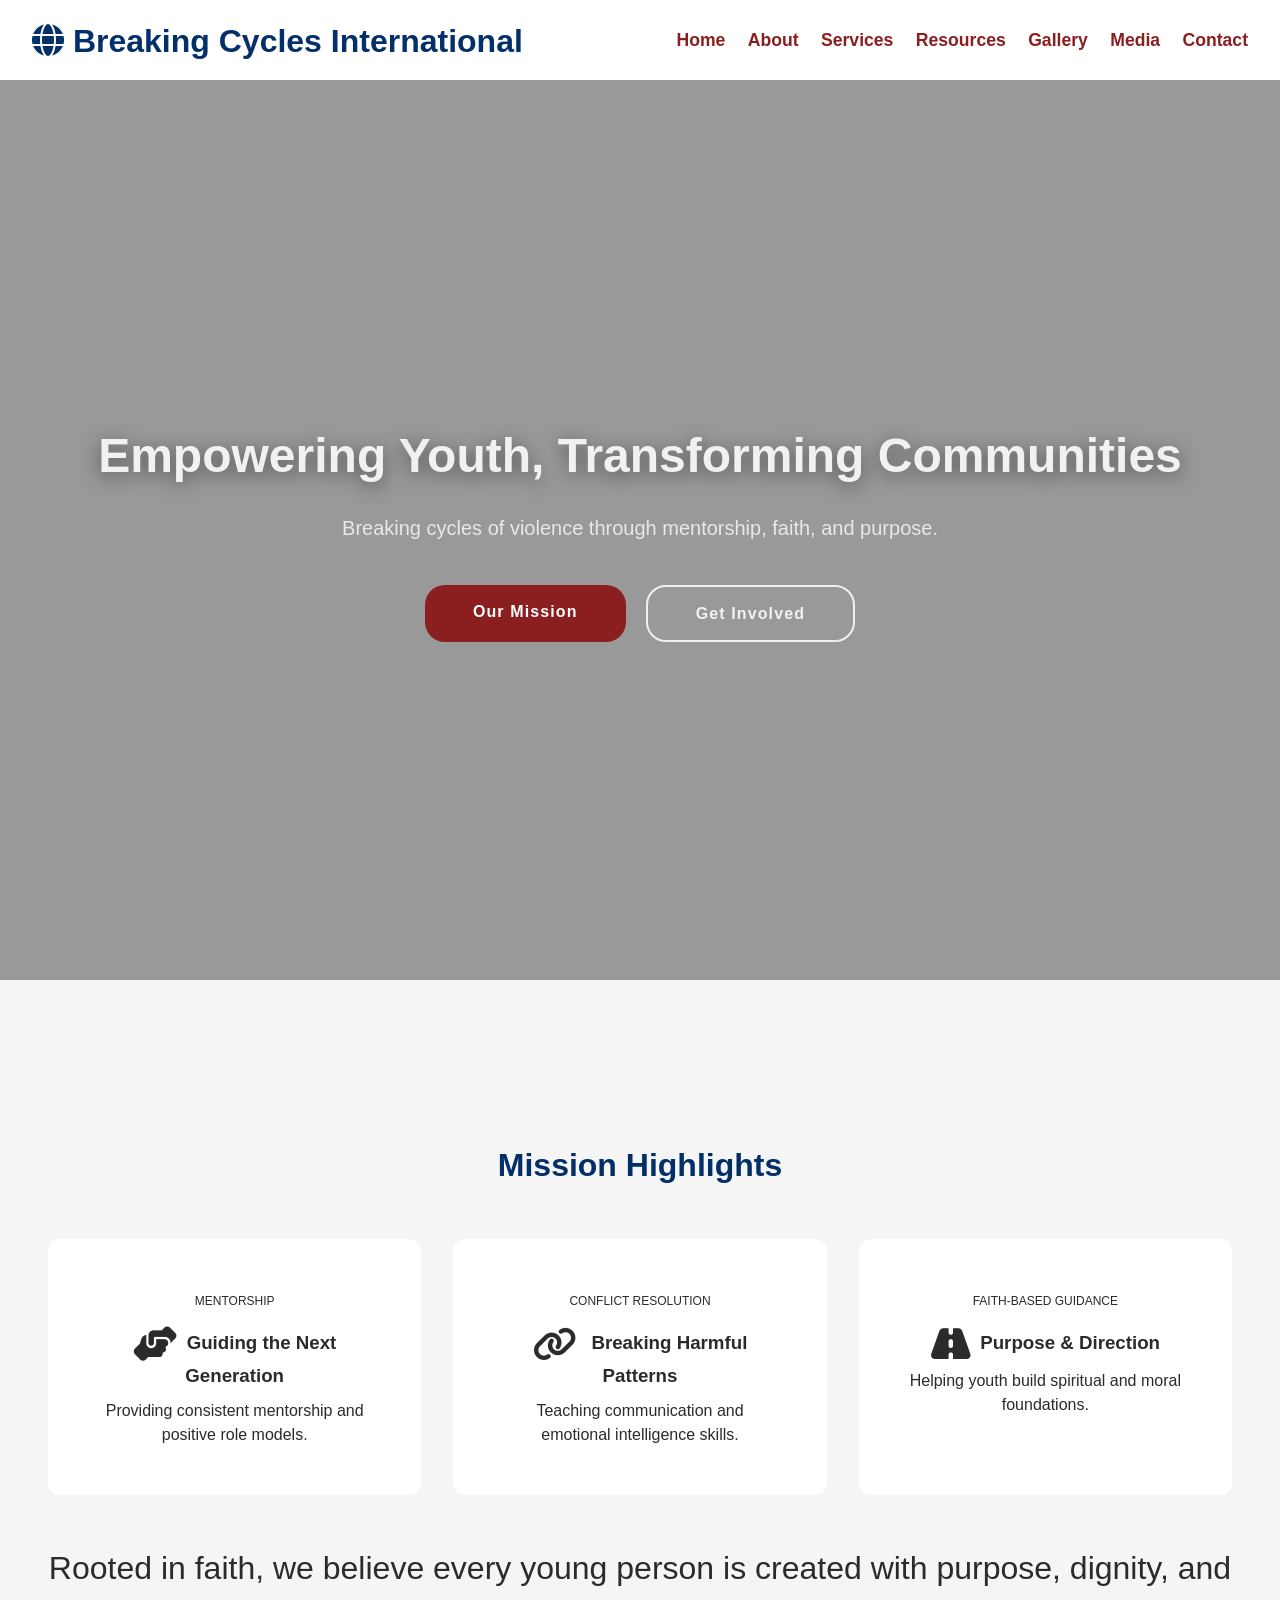
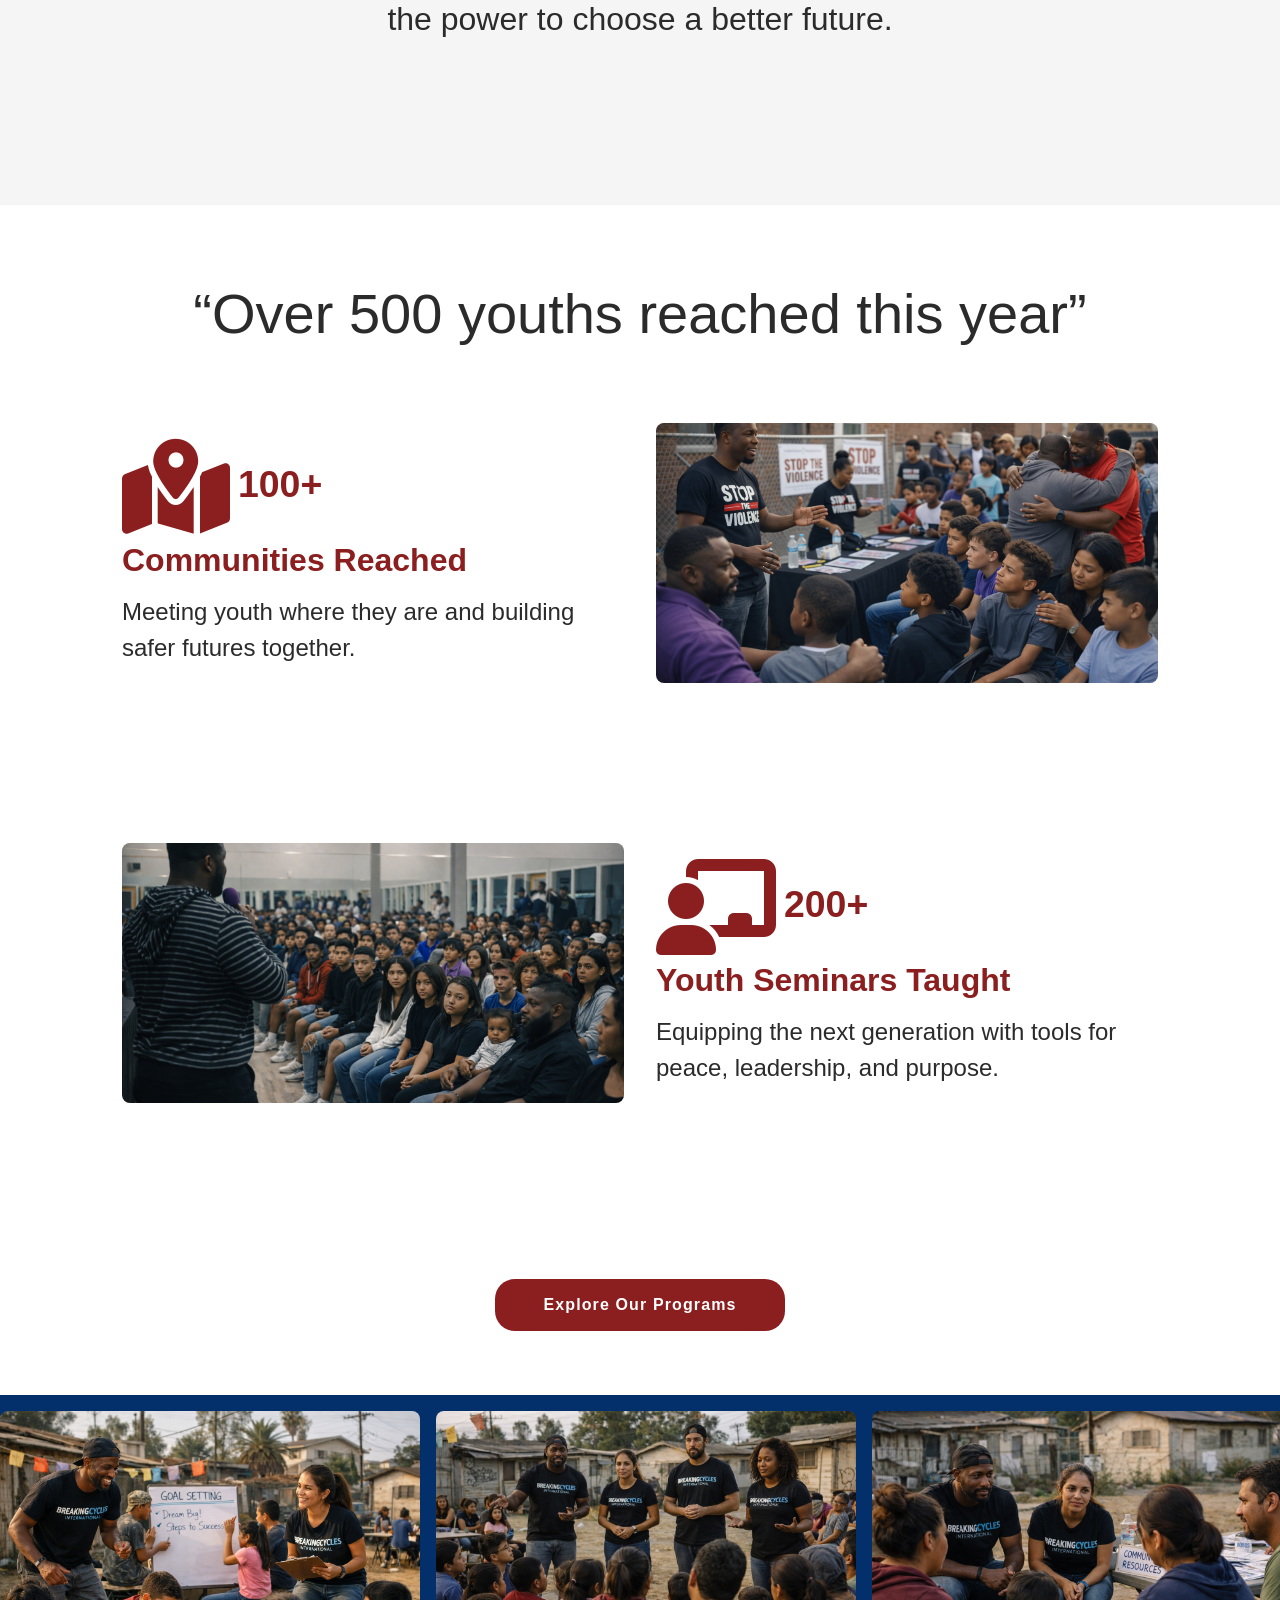
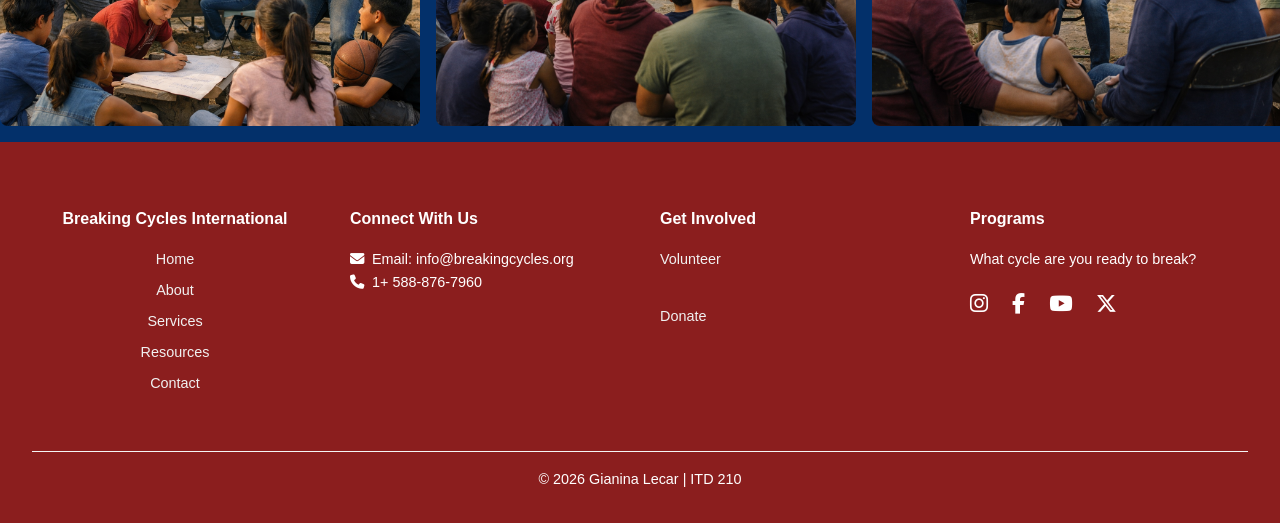
==== index.html @ ccf26baf "Meta Update" ====
<!DOCTYPE html>
<html lang="en">
<head>
    <meta charset="UTF-8">
    <meta name="viewport" content="width=device-width, initial-scale=1.0">
    <meta http-equiv="Content-Security-Policy" content="
   default-src 'self';
   script-src 'self' https://kit.fontawesome.com https://cdn.jsdelivr.net https://cdn.tailwindcss.com;
   style-src 'self' 'unsafe-inline' https://fonts.googleapis.com https://cdnjs.cloudflare.com;
   font-src 'self' https://fonts.gstatic.com https://cdnjs.cloudflare.com;
   img-src 'self' data:;
   media-src 'self';
   connect-src 'self';
   object-src 'none';
   frame-ancestors 'none';
   base-uri 'self';
   ">
    <title>Home | Breaking Cycles International</title>
    <link rel="preconnect" href="https://fonts.googleapis.com">
    <link rel="preconnect" href="https://fonts.gstatic.com" crossorigin>
    <link href="https://fonts.googleapis.com/css2?family=Inter:wght@300;400;700&family=Montserrat:wght@600;800&display=swap" rel="stylesheet">
    <link rel="stylesheet" href="https://cdnjs.cloudflare.com/ajax/libs/font-awesome/6.5.1/css/all.min.css"/>
    
    <link rel="stylesheet" href="css/style.css">
</head>

<body>
    <!-- Header Section -->
     <header class="site-header">
      <div class="logo"><i class="fa-solid fa-globe stat-icon"></i>
         <span> Breaking Cycles International</span>
      </div>

      <!-- Desktop Navigation -->
      <nav class="desktop-nav">
        <ul>
            <li><a href="index.html">Home</a></li>
            <li><a href="about.html">About</a></li>
            <li><a href="services.html">Services</a></li>
            <li><a href="resources.html">Resources</a></li>
            <li><a href="gallery.html">Gallery</a></li>
            <li><a href="media.html">Media</a></li>
            <li><a href="contact.html">Contact</a></li>
        </ul>
     </nav>

     <!-- Mobile Nav Button -->
     <button class="menu-toggle" id="mobileToggle" aria-label="Open Menu">
      <i class="fa-solid fa-bars stat-icon"></i>
     </button>
     </header>

     <!-- Mobile Navigation -->
   <nav class="mobile-nav" id="mobileNav" aria-label="Mobile navigation">
      <button class="close-menu" id="closeMenu" aria-label="Close menu">
         <i class="fa-solid fa-xmark" aria-hidden="true"></i>
      </button>
        <ul>
            <li><a href="index.html">Home</a></li>
            <li><a href="about.html">About</a></li>
            <li><a href="programs.html">Programs</a></li>
            <li><a href="resources.html">Resources</a></li>
            <li><a href="gallery.html">Gallery</a></li>
            <li><a href="media.html">Media</a></li>
            <li><a href="contact.html">Contact</a></li>
        </ul>
     </nav>

     <!-- Main -->
     <main>
      <!--Hero Section-->
        <section class="hero">
            <video autoplay muted loop playsinline preload="metadata">
            <source src="images/hero.mp4" type="video/mp4">
            <!-- IMAGE CREDIT (AI-GENERATED)
               FILE/PAGE: index.html (Hero section)
               Image file: hero.mp4
               Creator: GIANINA LECAR (with AI assistance)
               Tool: Artlist.io
               Date created: 2026-02-02
               Prompt: A cinematic, documentary-style video showing diverse mentors and youths 
               in a low-income community center, engaging in calm one-on-one conversations, handshakes, 
               and supportive gestures to prevent violence through trust, guidance, and unity.
               Edits: none
               Notes: AI-generated image used for educational purposes.
            -->
            </video>
            <div class="hero-darken"></div>

         <div class="hero-overlay">
            <h1 class="load-in">Empowering Youth, Transforming Communities</h1>
            <p class="hero-subtext load-in-delay">Breaking cycles of violence through mentorship, faith, and purpose.</p>
            <div class="hero-actions load-in-delay">
               <a href="about.html" class="btn primary">Our Mission</a>
               <a href="contact.html" class="btn secondary">Get Involved</a>
            </div>
         </div>
        </section>

        <!-- Mission Highlights-->
         <section id="highlights" class="fade-in">
            <h2>Mission Highlights</h2>

            <div class="cards">
               <article class="card">
                  <div id="card-text">
                   <span class="card-tag">Mentorship</span>
                     <h3><i class="fa-solid fa-handshake-angle stat-icon" aria-hidden="true"></i>Guiding the Next Generation</h3>
                     <p>Providing consistent mentorship and positive role models.</p>
                  </div>
               </article>
               <article class="card">
                  <div id="card-text">
                   <span class="card-tag">Conflict Resolution</span>
                     <h3><i class="fa-solid fa-chain stat-icon" aria-hidden="true"></i> Breaking Harmful Patterns</h3>
                     <p>Teaching communication and emotional intelligence skills.</p>
                  </div>
               </article>
               <article class="card">
                  <div id="card-text">
                   <span class="card-tag">Faith-Based Guidance</span>
                     <h3><i class="fa-solid fa-road stat-icon" aria-hidden="true"></i>Purpose & Direction</h3>
                     <p>Helping youth build spiritual and moral foundations.</p>
                  </div>
               </article>
            </div>
            <section class="faith-bridge fade-in">
               <p>Rooted in faith, we believe every young person is created with purpose,
               dignity, and the power to choose a better future.</p>
            </section>
         </section>
         
         <!-- Stats -->
         <section class="stats-section">
            <blockquote class="impact-quote">
               “Over 500 youths reached this year”
            </blockquote>

               <!-- Stats Content -->
               <div class="stats-row fade-in">
                  <div class="stats-text">
                     
                     <h3><i class="fa-solid fa-map-location-dot stat-icon" aria-hidden="true"></i>100+</h3>
                     <p>Communities Reached<br>
                     <span>Meeting youth where they are and building safer futures together.</span></p>
                  </div>
                  <img class="stat-img" src="images/community.png" alt="Urban community anti-violence event with African American mentors speaking to children and families">
                  <!-- IMAGE CREDIT (AI-GENERATED)
                   FILE/PAGE: index.html (Stat section)
                   Image file: community.png
                   Creator: GIANINA LECAR (with AI assistance)
                   Tool: ChatGPT Image Generation
                   Date created: 2026-02-02
                   Prompt: Urban community anti-violence event with African American mentors speaking to children, 
                   “STOP THE VIOLENCE” signs, diverse families gathered, emotional moments of support and hugging, 
                   brick apartment buildings in the background, candid documentary style, natural lighting, 
                   realistic, heartfelt, community unity and mentorship.
                   Edits: none
                   Notes: AI-generated image used for educational purposes.
                   -->
               </div>

               <div class="stats-row fade-in">
                  <img class="stat-img" src="images/seminar.png" alt="A speaker addressing a diverse audience of mostly youths with parents">
                  <!-- IMAGE CREDIT (AI-GENERATED)
                   FILE/PAGE: index.html (Stat section)
                   Image file: seminar.png
                   Creator: GIANINA LECAR (with AI assistance)
                   Tool: ChatGPT Image Generation
                   Date created: 2026-02-02
                   Prompt: A cinematic, photorealistic scene of a speaker addressing a diverse 
                   audience of mostly youths with parents present, capturing a focused moment of leadership, 
                   learning, and shared responsibility, where attentive faces and mirrored walls 
                   reflect collective growth and community impact.
                   Edits: none
                   Notes: AI-generated image used for educational purposes.
                   -->
                  <div class="stats-text">
                     
                     <h3><i class="fa-solid fa-chalkboard-user stat-icon" aria-hidden="true"></i>200+</h3>
                     <p>Youth Seminars Taught<br>
                     <span>Equipping the next generation with tools for peace, leadership, and purpose.</span></p>
                  </div>
               </div>
               <div class="stats-cta">
                  <a href="programs.html" class="btn explore">Explore Our Programs</a>
               </div>
               <!-- AI Assistance Citation
                Tool: ChatGPT
                Date: 2026-02-01
                Where used: Stats section (Z-pattern layout with image placeholders)
                What AI did: Suggested semantic HTML structure for a two-row Z-pattern layout, including placement of image placeholders and statistic text to match a wireframe mockup.
                What I did: Integrated the structure into my homepage, adjusted wording to match my nonprofit content, and ensured it aligned with my overall site layout and accessibility goals.
                Prompt summary: Asked how to create a Z-pattern stats section with image placeholders that matched my homepage mockup.
                -->
               <!-- Stats End -->
         </section>

         <div class="scroll-container">
            <img src="images/mentor_kids.png" alt="A group of mentors with a group of children">
            <img src="images/mentor_speech.png" alt="Four mentors standing and giving a speech to a group of seated parents and kids">
            <img src="images/mentor_parents.png" alt="Two mentors talking to a small group of parents">
            <img src="images/one_one.png" alt="A mentor talking to a young child">

            <!-- duplicate set -->
            <img src="images/mentor_kids.png">
            <img src="images/mentor_speech.png">
            <img src="images/mentor_parents.png">
            <img src="images/one_one.png">
         </div>
               <!-- IMAGE CREDIT (AI-GENERATED)
                   FILE/PAGE: index.html (Scroll section)
                   Image file: mentor_kids.png
                   Creator: GIANINA LECAR (with AI assistance)
                   Tool: ChatGPT Image Generation
                   Date created: 2026-02-03
                   Prompt: BreakingCyclesInternational mentors guiding a youth workshop outdoors, 
                   kids participating in activities and discussions, positive energy, low-income 
                   neighborhood setting, cinematic realism, 8k, photorealistic, 4:3 horizontal.
                   Edits: none
                   Notes: AI-generated image used for educational purposes.
                   -->
               <!-- IMAGE CREDIT (AI-GENERATED)
                   FILE/PAGE: index.html (Scroll section)
                   Image file: mentor_speech.png
                   Creator: GIANINA LECAR (with AI assistance)
                   Tool: ChatGPT Image Generation
                   Date created: 2026-02-03
                   Prompt: diverse Mentors from BreakingCyclesInternational speaking to diverse children 
                   and parents at a neighborhood gathering in a low-income urban community, open discussion, 
                   attentive faces, unity and hope, photorealistic, natural lighting, 8k, 
                   documentary style, 4:3 horizontal.
                   Edits: none
                   Notes: AI-generated image used for educational purposes.
                   -->
               <!-- IMAGE CREDIT (AI-GENERATED)
                   FILE/PAGE: index.html (Scroll section)
                   Image file: mentor_parents.png
                   Creator: GIANINA LECAR (with AI assistance)
                   Tool: ChatGPT Image Generation
                   Date created: 2026-02-03
                   Prompt: BreakingCyclesInternational mentors listening to parents during a small 
                   group conversation, empathy and reassurance, diverse families seated together, 
                   community resource table, realistic textures, natural light, 8k, 
                   photorealistic, 4:3 horizontal.
                   Edits: none
                   Notes: AI-generated image used for educational purposes.
                   -->
               <!-- IMAGE CREDIT (AI-GENERATED)
                   FILE/PAGE: index.html (Scroll section)
                   Image file: one_one.png
                   Creator: GIANINA LECAR (with AI assistance)
                   Tool: ChatGPT Image Generation
                   Date created: 2026-02-03
                   Prompt: BreakingCyclesInternational mentor kneeling to talk with a young child 
                   while a parent watches nearby, quiet encouragement and trust, urban housing background, 
                   candid moment, photorealistic, shallow depth of field, 8k, 4:3 horizontal.
                   Edits: none
                   Notes: AI-generated image used for educational purposes.
                   -->
     </main>
     <!-- Footer -->
     <footer class="site-footer">
      <div class="footer-grid">
         <!-- Column 1 -->
         <div class="footer-column1">
            <h4>Breaking Cycles International</h4>
            <nav class="footer-nav">
               <a href="index.html">Home</a>
               <a href="about.html">About</a>
               <a href="services.html">Services</a>
               <a href="resources.html">Resources</a>
               <a href="contact.html">Contact</a>
            </nav>
         </div>

         <!-- Column 2 -->
         <div class="footer-column">
            <h4>Connect With Us</h4>
            <p><i class="fa-solid fa-envelope stat-icon" aria-hidden="true"></i>Email: info@breakingcycles.org</p>
            <p><i class="fa-solid fa-phone stat-icon" aria-hidden="true"></i>1+ 588-876-7960</p>
         </div>

         <!-- Column 3 -->
         <div class="footer-column">
            <h4>Get Involved</h4>
            <a href="#">Volunteer</a><br>
            <a href="#">Donate</a>
         </div>

         <!-- Column 4 -->
         <div class="footer-column">
            <h4>Programs</h4>
            <p>What cycle are you ready to break?</p>

            <div class="social-icons">
               <a href="#" aria-label="Instagram">
                  <i class="fa-brands fa-instagram"></i>
               </a>
               <a href="#" aria-label="Facebook">
                  <i class="fa-brands fa-facebook-f"></i>
               </a>
               <a href="#" aria-label="YouTube">
                  <i class="fa-brands fa-youtube"></i>
               </a>
               <a href="#" aria-label="X (Twitter)">
                  <i class="fa-brands fa-x-twitter"></i>
               </a>
            </div>
         </div>
      </div>
      <div class="footer-bottom">
         <p>&copy; 2026 Gianina Lecar | ITD 210</p>
      </div>
     </footer>
   <script src="js/script.js" defer></script>
</body>
</html>
---- css/style.css ----
:root{

/* Color palette */
--primary-blue:#032f68;
--primary-red:#8B1E1E;
--light-gray:#f5f5f5;
--text-dark:#2B2B2B;
--white:#ffffff;

/* Typography scale using clamp()
Clamp allows text to grow between a minimum and maximum size depending on
screen width. This improves readability across mobile, tablet, and desktop.
*/

--fs-small:clamp(0.9rem,1vw,1rem);
--fs-body:clamp(1rem,1.5vw,1.2rem);
--fs-subheading:clamp(1.4rem,3vw,2rem);
--fs-heading:clamp(2rem,5vw,3.5rem);

/* Spacing scale */
--space-sm:1rem;
--space-md:2rem;
--space-lg:4rem;

}
* {
    margin: 0;
    padding: 0;
    box-sizing: border-box;
}

html {
  scroll-behavior: smooth;
}

/* -- Body -- */
body {
    font-family: 'Inter', sans-serif;
    line-height: 1.6;
    background-color: white;
    color: #2B2B2B;
}

p {font-family: 'Inter', sans-serif;}

h1 {
    font-size: var(--fs-heading);
    font-family: 'Inter', sans-serif;
}

h2 {
    font-size: var(--fs-subheading);
    font-family: 'Montserrat', sans-serif;
    color: #03306a;
}

/* -- NAVIGATION LAYOUT
Flexbox is used to align the logo and navigation links horizontally. 
This allows it to adapt to different screen sizes.
-- */

.site-header {
    display: flex;
    justify-content: space-between;
    align-items: center;
    padding: 1.5rem 2rem;
}

.logo {
    font-family: 'Montserrat', sans-serif;
    font-weight: 800;
    font-size: 2rem;
    color: #03306a;
    line-height: 1.6rem;
}

/* -- NAVIGATION -- */
.desktop-nav {
    display: none;
}

.desktop-nav ul {
    display: flex;
    gap: 1.4rem;
    list-style: none;
}

.desktop-nav a {
    text-decoration: none;
    color: #8B1E1E;
    font-weight: 800;
    font-size: 1.1rem;
}

.menu-toggle {
    display: block;
    font-size: 2rem;
    color: var(--primary-red);
    cursor: pointer;
    background: none;
    border: none;
}

.mobile-nav {
    position: fixed;
    top: 0;
    right: -100%;
    width: 75%;
    max-width: 320px;
    height: 100vh;
    background: #03306a;
    padding: 6rem 2rem 2rem;
    transition: right 0.3s ease;
    z-index: 999;
}

.mobile-nav.open {
    right: 0;
    box-shadow: 2px 5px 10px 7px rgba(9, 9, 13, 0.7);
}

.mobile-nav ul {
    list-style: none;
}

.mobile-nav li {
    margin-bottom: 1.5rem;
}

.mobile-nav a {
    text-decoration: none;
    font-size: 1.5rem;
    font-weight: 700;
    color: #f1f1f1;
    text-shadow: 1px 2px 1px black;
}

.mobile-nav a:hover {
    color: #d62d2d;
}

.close-menu {
    position: absolute;
    top: 1.5rem;
    right: 1.5rem;
    background: none;
    border: none;
    font-size: 2rem;
    color: #ffffff;
    cursor: pointer;
}

.close-menu:hover {
    opacity: 0.7;
}

a:hover {
    color: #03306a;
;
}

/* -- Hero -- */
.hero {
    position: relative;
    height: 100vh;
    overflow: hidden;
}

.hero video {
    position: absolute;
    inset: 0;
    width: 100%;
    height: 100%;
    object-fit: cover;
    z-index: 1;
}

.hero-darken {
    position: absolute;
    inset: 0;
    background: rgba(0, 0, 0, 0.4);
    z-index: 1;
}

.hero-overlay {
    position: absolute;
    inset: 0;
    display: flex;
    flex-direction: column;
    justify-content: center;
    align-items: center;
    text-align: center;
    padding: 2rem;
    z-index: 2;
}

.hero-overlay h1 {
    color: #f1f1f1;
    font-size: 3rem;
    font-weight: 800;
    text-shadow: 0 4px 20px rgba(0, 0, 0, 0.5);
}

.hero-subtext {
    margin-top: 1rem;
    max-width: 700px;
    font-size: 1.25rem;
    font-weight: 400;
    line-height: 1.7;
    color: rgba(241, 241, 241, 0.9);
}

.hero-actions {
    margin-top: 2.5rem;
    display: flex;
    gap: 1.25rem;
    justify-content: center;
    flex-wrap: wrap;
}

.btn {
  padding: 0.85rem 3rem;
  font-size: 1rem;
  font-weight: 700;
  border-radius: 20px;
  text-decoration: none;
  transition: all 0.3s ease;
  letter-spacing: 0.07em;
}

.btn.primary {
  background-color: #8B1E1E;
  color: #ffffff;
}

.btn.primary:hover {
  background-color: #d62d2d;
  transform: translateY(-2px);
}

.btn.secondary {
  background-color: transparent;
  color: #f1f1f1;
  border: 2px solid rgba(255, 255, 255, 0.85);
}

.btn.secondary:hover {
  background-color: rgba(24, 24, 162, 0.3);
  transform: translateY(-2px);
}

/* ---------------- LOAD ANIMATION ---------------- */
@keyframes loadIn {
    from {
        opacity: 0;
        transform: translateY(30px);
    }
    to {
        opacity: 1;
        transform: translateY(0);
    }
}

.load-in {
    opacity: 0;
    animation: loadIn 2s ease forwards;
}

.load-in-delay {
    opacity: 0;
    animation: loadIn 2s ease forwards;
    animation-delay: 0.6s;
}

/* -- Cards --*/
#highlights {
    padding: 10rem 3rem;
    text-align: center;
    background: #f5f5f5;
}

.cards {
    display: grid;
    grid-template-columns:1fr;
    gap: 2rem;
    margin-top: 3rem;
}

.card {
    padding: 3rem 3rem;
    border-radius: 12px;
    background: #ffffff;
}

.card h3 i {
    font-size: 2.2rem;
    margin-right: 0.6rem;
    vertical-align: middle;
}
.card h3 {
    margin: 0.8rem 0 0.5rem;
}

.card p {
    margin: 0;
    line-height: 1.5;
}

.card-tag {
    font-size: 0.75rem;
    text-transform: uppercase;
    color: #2b2b2b;
}

.card:hover {
    transform: translateY(-10px);
    box-shadow: 0 12px 30px rgba(0, 0, 0, 0.1);
}

.faith-bridge p {
    font-family: 'Inter', sans-serif;
    font-size: 2rem;
    font-weight: 400;
    margin-top: 3rem;
}
/*-- Stats -- */
.stats-section {
    padding: 4rem 2rem;
    max-width: 1100px;
    margin: 0 auto;
}

.impact-quote {
    text-align: center;
    font-size: 3.5rem;
    margin-bottom: 4rem;
}
.stats-row {
    display: grid;
    grid-template-columns: 1fr;
    gap: 3rem;
    text-align:center;
    align-items: center;
    padding-bottom: 6rem;
    margin-bottom: 4rem;
}

.stats-row.reversed {
    direction: ltr;
}

.stat-img {
    width: 100%;
    height: 320px;
    object-fit: cover;
    border-radius: 8px;
    display: block;
}

.stats-text {
    font-size: xx-large;
    font-weight: 800;
    color: #8B1E1E;
}

.stats-text h3 i {
    font-size: 6rem;
    margin-right: 0.5rem;
    vertical-align: middle;
}

.stats-text span {
  display: block;
  font-size: 1.5rem;
  font-weight: 400;
  color: #2b2b2b;
  margin-top: 0.5rem;
  line-height: 1.5;
}
/* AI Assistance Citation
Tool: ChatGPT
Date: January 28, 2026
Where used: Stats section styling (Z-pattern layout and image placeholders)
What AI did: Suggested CSS Grid layout and row reversal technique to create a Z-pattern design.
What I did: Implemented the styles, adjusted spacing and sizing, and tested responsiveness across screen sizes.
Prompt summary: Asked how to space and reverse my text and images to create a z pattern based on my homepage mockup.
*/

.btn.explore{
  background-color: #8B1E1E;
  color: #ffffff;
  margin-top: 1rem;
}

.btn.explore:hover {
  background-color: #d62d2d;
  transform: translateY(-2px);
}

.stats-cta {
    display: flex;
    justify-content: center;
    margin-top: 2rem;
}

#highlights,
.stats-section {
  scroll-margin-top: 120px;
}
/* -- Scroll Images -- */
.scroll-container{
  display: flex;
  gap: 16px;
  overflow-x: auto;
  overflow-y: hidden;
  padding: 16px;
  background-color: #03306a;

  scroll-snap-type: x mandatory;
  -webkit-overflow-scrolling: touch;
}

/* AI Assistance Citation
Tool: ChatGPT
Date: February 3, 2026
Where used: Scroll image gallery
What AI did: Provided CSS to control desktop image sizing while maintaining a 4:3 aspect ratio, prevent cropping or distortion using object-fit: contain, and ensure responsive scaling on mobile devices through viewport-based sizing and media queries.
What I did: Implemented the recommended styles, adjusted image dimensions to fit my design, and tested responsiveness across desktop and mobile screen sizes to ensure images displayed consistently without cropping.
Prompt summary: Asked how to prevent scroll-section images from appearing too large on desktop while keeping them responsive on mobile without image distortion.
*/
/* Image Gallery */
.scroll-container img{
  flex: 0 0 auto;
  width: 420px;
  aspect-ratio: 4 / 3;
  object-fit: cover;
  border-radius: 8px;
  scroll-snap-align: start;
  display: block;
}
/* ----------------    ABOUT PAGE    --------------- */

/* -- About Hero -- */
.about-hero {
    position:relative;
    overflow:hidden;
    background-color: #03306a;
    color: #ffffff;
    text-align: center;
    padding:clamp(4rem,8vw,7rem) 2rem;
}

.about-hero h1 {
    font-size: clamp(2.5rem, 5vw, 4rem);
}

.about-hero p {
    font-size: clamp(1rem, 1.5vw, 1.3rem);
    margin-top: 1rem;
    opacity: 0.9;
}

.hero-shape {
    position: absolute;
    border-radius: 50%;
    opacity:.08;
    z-index:0;
}

.shape1 {
    width: 300px;
    height: 300px;
    background: var(--light-gray);
    top: -120px;
    left: -120px;
}

.shape2 {
    width:250px;
    height:250px;
    background:#D4A373;
    bottom:-100px;
    right:-100px;
}

/* -- About Mission Section -- */
.about-mission {
    position: relative;
    overflow: hidden;
    text-align: center;
    padding: 5rem 2rem;
}

.mission-text {
    font-size: clamp(1.2rem, 3vw, 1.8rem);
    max-width: 800px;
    margin: 2rem auto 0;
    line-height: 1.6;
}

.highlight {
    color: #8B1E1E;
    font-weight: 700;
}

/* 
TEAM GRID 
CSS Grid is used to create a responsive layout for my team cards.
On mobile they stack vertically, but horizontally on larger screen.
*/

.team-section{
padding:4rem 2rem;
text-align:center;
}

.team-grid{
display:grid;
grid-template-columns:1fr;
gap:3rem;
row-gap: 8rem;
margin-top:3rem;
}

/* CARD CONTAINER */

.team-card{
perspective:1000px;
height:345px;
}

/* DIRECTOR LARGER */

.director{
height:730px;
}

/* INNER CARD */

.card-inner{
position:relative;
width:100%;
height:100%;
transition:transform .7s ease;
transform-style:preserve-3d;
}

/* FLIP EFFECT */

.team-card:hover .card-inner{
transform:rotateY(180deg);
}

/* CARD FACES */

.card-front,
.card-back{
position:absolute;
width:100%;
height:100%;
border-radius:14px;
overflow:hidden;
backface-visibility:hidden;
box-shadow:0 10px 25px rgba(0,0,0,0.1);
}

/* CARD FRONT */

.card-front img{
width:100%;
height:auto;
object-fit:cover;
}

/* NAME OVERLAY */

.card-info{
position:absolute;
bottom:0;
left:0;
width:100%;
padding:1rem;
background:rgba(0,0,0,.55);
color:white;
text-align:center;
}

.card-info h3{
margin:0;
font-size:1.2rem;
}

.card-info p{
margin:0;
font-size:.9rem;
opacity:.9;
}

/* CARD BACK */

.card-back{
background:#03306a;
color:white;
transform:rotateY(180deg);
display:flex;
flex-direction:column;
justify-content:center;
align-items:center;
text-align:center;
padding:2rem;
}

.card-back h3{
margin-bottom:1rem;
}

.card-back p{
line-height:1.6;
font-size:.95rem;
}

/* -- About Story Grid --*/
.story-grid {
    display: grid;
    grid-template-columns: 1fr;
    gap: 3rem;
    align-items: center;
    padding: 5rem 2rem;
}

.story-grid img {
    width: 100%;
    height: auto;
    border-radius: 10px;
    display: block;
    transition:transform .4s ease;
}

.story-image img:hover{
    transform:scale(1.04);
}

.story-text h2 {
    font-size: clamp(1.8rem, 3vw, 2.5rem);
}

.story-text p {
    font-size: clamp(.95rem, 1.2vw, 1.8rem);
    margin-bottom: 1rem;
}



/* -- About Video -- */
.about-video {
    text-align: center;
    padding: 5rem 2rem;
}

.video-wrapper {
    max-width: 900px;
    margin: 2rem auto 0;
    aspect-ratio: 16 / 9;
}

.video-wrapper video {
    width: 100%;
    height: 100%;
    border-radius: 10px;
    object-fit: cover;
}

.pull-quote {
    background:#f6f6f6;
    padding:clamp(3rem,6vw,5rem) 2rem;
    text-align: center;
    text-transform: uppercase;
}

.pull-quote blockquote {
    font-size:clamp(1.6rem,3vw,2.3rem);
    font-weight:700;
    color:#8B1E1E;
    max-width:800px;
    margin:auto;
    line-height:1.4;
}

.about-mission {
  position: relative;
}

.about-mission::before {
  content: "";
  position: absolute;
  width: 110%;
  height: 300px;
  background: #8B1E1E;
  bottom: 240px;
  left: -10%;
  transform: rotate(-4deg);
  opacity: 0.05;
  z-index: 0;
  overflow: hidden;
}

.about-story {
  position: relative;
  padding: 6rem 2rem;
  background: white;
  overflow: hidden;
}

.about-story::after {
  content: "";
  position: absolute;
  width: 120%;
  height: 300px;
  background: #03306a; /* your deep blue */
  bottom: -120px;
  left: -10%;
  transform: rotate(-5deg);
  opacity: 0.05;
  z-index: 0;
}

.about-story > * {
  position: relative;
  z-index: 1;
}

.about-cta {
    text-align: center;
    padding:clamp(3rem,6vw,5rem) 2rem;
    background-color: #F5F5F5;
}

.about-cta h2 {
    font-size: clamp(1.8rem, 3vw, 2.5rem);
    margin-bottom: 1.5rem;
}

.inspo {
    font-size: large;
    margin: 3%;
    text-align: center;
}

.inspo h3 {
    font-family: 'Inter', sans-serif;
    font-size: xx-large;
}

.inspo a {
    text-decoration: none;
    color: var(--primary-red);
    font-family: 'Inter', sans-serif;
    font-weight: 200;
}

.inspo a:hover {
    text-decoration: none;
    color: var(--primary-blue);
}

/* ----------------- RESOURCES PAGE ----------------- */

.resources-section {
    padding: var(--space-lg) var(--space-md);
    max-width: 1400px;
    margin: 0 auto;
}

.resources-section h2 {
    color: var(--primary-blue);
    text-align: center;
    padding-bottom: var(--space-md);
}
.resources-intro {
    text-align: center;
    max-width: 800px;
    margin: 0 auto var(--space-lg);
    font-size: var(--fs-body);
}

.resources-grid {
    display: grid;
    grid-template-columns: 1fr;
    gap: 2rem;
}

.resource-card {
  background: var(--light-gray);
  padding: 1.5rem;
  border-radius: 12px;
  cursor: pointer;
  transition: all 0.3s ease;
  position: relative;
  overflow: hidden;
}

.resource-card:nth-child(2) { animation-delay: 0.2s; }
.resource-card:nth-child(3) { animation-delay: 0.4s; }
.resource-card:nth-child(4) { animation-delay: 0.6s; }

/* ICON STYLE */
.resource-icon {
  font-size: 2rem;
  color: var(--primary-red);
  margin-bottom: 1rem;
}

/* hidden content */
.more-info {
  max-height: 0;
  overflow: hidden;
  opacity: 0;
  transform: translateY(-10px);
  transition: all 0.4s ease;
  margin-top: 0.5rem;
}

/* ACTIVE (clicked) state */
.resource-card.active .more-info {
  max-height: 300px;
  opacity: 1;
  transform: translateY(0);
}

/* optional visual feedback */
.resource-card.active {
  border-left: 5px solid var(--primary-red);
  background: #ffffff;
}

.resource-card:nth-child(2) { animation-delay: 0.2s; }
.resource-card:nth-child(3) { animation-delay: 0.4s; }
.resource-card:nth-child(4) { animation-delay: 0.6s; }

/* ICON STYLE */
.resource-icon {
  font-size: 2rem;
  color: var(--primary-red);
  margin-bottom: 1rem;
}

/* hidden content */
.more-info {
  max-height: 0;
  overflow: hidden;
  opacity: 0;
  transform: translateY(-10px);
  transition: all 0.4s ease;
  margin-top: 0.5rem;
}

/* ACTIVE (clicked) state */
.resource-card.active .more-info {
  max-height: 300px;
  opacity: 1;
  transform: translateY(0);
}

/* optional visual feedback */
.resource-card.active {
  border-left: 5px solid var(--primary-red);
  background: #ffffff;
}


.resource-card h3 {
    color: var(--primary-blue);
    margin-bottom: 0.5rem;
}

.resource-card p {
    font-size: var(--fs-body);
}

.resource-card ul {
    margin-top: 1rem;
    padding-left: 1.2rem;
}

.resource-card li {
    margin-bottom: 0.5rem;
}

.resources-split {
  display: flex;
  align-items: center;
  justify-content: space-between;
  gap: 3rem;
  padding: 4rem 2rem;
  flex-wrap: wrap;
  opacity: 0;
  transform: translateY(40px);
  animation: fadeUp 1s ease forwards;
}

/* TEXT SIDE */
.resources-text {
  flex: 1;
  min-width: 280px;
}

.resources-text h2 {
  font-size: 2.2rem;
  color: #03306a;
  margin-bottom: 1rem;
}

.resources-text p {
  font-size: 1rem;
  line-height: 1.6;
  margin-bottom: 1rem;
  color: #333;
}

.resources-btn {
  display: inline-block;
  background: #03306a;
  color: white;
  padding: 0.7rem 1.5rem;
  text-decoration: none;
  border-radius: 5px;
  transition: 0.3s;
}

.resources-btn:hover {
  background: #0550b3;
}

/* IMAGE SIDE */
.resources-image {
  flex: 1;
  min-width: 280px;
  margin-top: var(--space-lg);
}

.resources-image img {
  width: 100%;
  height: 350px;
  object-fit: cover;
  border-radius: 10px;
}

@keyframes fadeUp {
  to {
    opacity: 1;
    transform: translateY(0);
  }
}
/* Crisis Section */
.crisis-section {
    text-align: center;
    padding: var(--space-lg) var(--space-md);
    background: var(--light-gray);
    margin-top: var(--space-lg);
}

.crisis-section h2 {
    color: var(--primary-blue);
}

.crisis-section p {
    margin-top: 1rem;
}

.crisis-section ul {
    margin-top: 1.5rem;
    list-style: none;
}

.crisis-section li {
    margin-bottom: 0.8rem;
    font-size: var(--fs-body);
}
.resources-image {
  flex: 1;
  min-width: 280px;
  margin-top: var(--space-lg);
}

.resources-image img {
  width: 100%;
  height: 350px;
  object-fit: cover;
  border-radius: 10px;
}

@keyframes fadeUp {
  to {
    opacity: 1;
    transform: translateY(0);
  }
}
/* Crisis Section */
.crisis-section {
    text-align: center;
    padding: var(--space-lg) var(--space-md);
    background: var(--light-gray);
    margin-top: var(--space-lg);
}

.crisis-section h2 {
    color: var(--primary-blue);
}

.crisis-section p {
    margin-top: 1rem;
}

.crisis-section ul {
    margin-top: 1.5rem;
    list-style: none;
}

.crisis-section li {
    margin-bottom: 0.8rem;
    font-size: var(--fs-body);
}

/* CTA section */
.resources-cta {
    text-align: center;
    background: var(--primary-blue);
    color: var(--white);
    padding: var(--space-lg) var(--space-md);
}

.resources-cta h2 {
    color: var(--white);
}

.resources-cta p {
    margin-top: 1rem;
    margin-bottom: 1.5rem;
}

.resources-cta .btn {
    margin-top: 1.5rem;
}

/* ------------      Gallery Page      ------------*/
.gallery-grid {
  display: grid;
  grid-template-columns: 1fr;
  gap: 1rem;
  padding: 1rem;
}

/* IMAGE CARD */
.gallery-item {
  position: relative;
  overflow: hidden;
  cursor: pointer;
}

/* IMAGE */
.gallery-item img {
  width: 100%;
  display: block;
  transition: transform 0.4s ease;
}

/* OVERLAY */
.gallery-item figcaption {
  position: absolute;
  bottom: 0;
  background: rgba(0,0,0,0.7);
  color: white;
  width: 100%;
  padding: 1rem;
  transform: translateY(100%);
  transition: transform 0.4s ease;
}

/* HOVER + KEYBOARD FOCUS */
.gallery-item:hover img,
.gallery-item:focus-within img {
  transform: scale(1.1);
}

.gallery-item:hover figcaption,
.gallery-item:focus-within figcaption {
  transform: translateY(0);
}

/* FILTER BUTTONS */
.filters button {
  margin: 1.5rem 0.2rem 1rem 1rem;
  padding: 0.5rem 1rem;
  cursor: pointer;
  border: none;
  border-radius: 12px;
  background-color: var(--light-gray);
  color: var(--text-dark);
  font-size: clamp(1rem,1vw,1.2rem);
}

.filters button:hover {
  background: var(--primary-blue);
  color: var(--light-gray);
  transform: translateY(-2px);
  transition: transform 0.6s ease;
  box-shadow: 0 5px 10px rgba(0,0,0,0.2);
}

/* LIGHTBOX */
.lightbox {
  position: fixed;
  inset: 0;
  background: rgba(0,0,0,0.9);
  display: none;
  justify-content: center;
  align-items: center;
  z-index: 1000;
}

.lightbox-img {
  max-width: 90%;
  max-height: 85vh;
  border-radius: 12px;
}

.close {
  position: absolute;
  top: 2rem;
  right: 2rem;
  color: white;
  font-size: 3rem;
  cursor: pointer;
  z-index: 1001;
}

/* -----------        Media Page        ----------- */
.reveal {
  opacity: 0;
  transform: translateY(40px);
  transition: all 0.6s ease;
}

.reveal.active {
  opacity: 1;
  transform: translateY(0);
}

.reveal p, h2 {
    color: var(--primary-blue);
}

/* ----------- Z PATTERN ----------- */
.z-section {
  padding: 5rem 2rem;
  display: grid;
  gap: 2rem;
  align-items: center;
}

.z-text {
  background: var(--white);
  padding: 2rem;
  border-radius: 22px;
  box-shadow: 0 12px 30px rgba(0,0,0,0.08);
}

.z-text h2 {
  margin: 0.8rem 0;
}

/* ----------- TYPEWRITER ----------- */
/* Typewriter animation: Encourages users to slow down and focus on the content.*/
.typewriter {
  font-size: 1.2rem;
  font-weight: 600;
  color: var(--primary-blue);
}

/* Fake cursor */
.typewriter::after {
  content: "|";
  margin-left: 5px;
  animation: blink 2s infinite;
}

@keyframes blink {
  0%, 50%, 100% { opacity: 1; }
  25%, 75% { opacity: 0; }
}

/* ----------- FLOATING ICON CARD ----------- */
.z-visual {
  min-height: 260px;
  border-radius: 26px;
  background: linear-gradient(135deg, var(--primary-blue), var(--primary-red));
  display: grid;
  place-items: center;
  box-shadow: 0 15px 35px rgba(0,0,0,0.15);
}

/* Floating wrapper */
.float-wrap {
  display: flex;
  flex-direction: column;
  gap: 20px;
  align-items: center;
}

/* Floating card: Adds subtle motion */
.float-obj {
  width: 100px;
  height: 100px;
  border-radius: 24px;
  background: linear-gradient(135deg, #ffffff, #f5f5f5);
  box-shadow: 0 30px 60px -10px rgba(0,0,0,0.35);
  animation: levitate 3.5s ease-in-out infinite;
  display: grid;
  place-items: center;
}

/* Icon */
.float-obj i {
  font-size: 2.7rem;
  color: var(--primary-blue);
}

/* Shadow */
.float-wrap::after {
  content: '';
  width: 70px;
  height: 10px;
  border-radius: 50%;
  background: radial-gradient(ellipse, rgba(0,0,0,.55), transparent 70%);
  animation: shadowPulse 3.5s ease-in-out infinite;
}

/* Animation */
@keyframes levitate {
  0%, 100% {
    transform: translateY(0) rotate(0deg);
  }
  50% {
    transform: translateY(-18px) rotate(4deg);
  }
}

@keyframes shadowPulse {
  0%, 100% {
    transform: scale(1);
    opacity: .7;
  }
  50% {
    transform: scale(.6);
    opacity: .35;
  }
}

/* ----------- MEDIA CENTER ----------- */
.media-center {
  padding: 5rem 2rem;
  background: linear-gradient(to bottom, #f5f5f5, #ffffff);
  text-align: center;
}

.section-heading {
  max-width: 650px;
  margin: 0 auto 2rem;
}

.media-tabs {
  display: flex;
  justify-content: center;
  gap: 1rem;
  margin-bottom: 2rem;
  flex-wrap: wrap;
}

.media-tab {
  padding: 0.85rem 1.4rem;
  border: 2px solid var(--primary-blue);
  background: var(--white);
  color: var(--primary-blue);
  border-radius: 999px;
  font-weight: 800;
  cursor: pointer;
  transition: 0.3s ease;
}

.media-tab:hover,
.media-tab:focus,
.media-tab.active {
  background: var(--primary-blue);
  color: var(--white);
  outline: 3px solid rgba(3, 47, 104, 0.25);
}

.media-panel {
  display: none;
  max-width: 850px;
  margin: auto;
}

.media-panel.active {
  display: block;
}

.transcript-box {
  background: var(--white);
  padding: 2rem;
  border-radius: 20px;
  text-align: left;
  box-shadow: 0 12px 30px rgba(0,0,0,0.08);
}

.audio-section { 
    padding: 4rem 2rem; 
    text-align: center; 
    color: var(--light-gray); 
} 
.audio-card { 
    max-width: 500px; 
    margin: 2rem auto; 
    padding: 2rem; 
    border-radius: 16px; 
    background: var(--white); 
    backdrop-filter: blur(10px); 
    box-shadow: 0 12px 30px rgba(0,0,0,0.08);    
}

/* Keeps 1920x1080 video from cropping inside the Media Center */
.media-panel .video-wrapper {
  max-width: 900px;
  width: 100%;
  margin: 2rem auto;
  aspect-ratio: 16 / 9;
  border-radius: 16px;
  overflow: hidden;
  background: #000;
  box-shadow: 0 15px 35px rgba(0,0,0,0.15);
}

.media-panel .video-wrapper video {
  width: 100%;
  height: 100%;
  object-fit: contain;
  display: block;
  border-radius: 16px;
}

/* ----------- FINAL SECTION ----------- */
.final-media-section {
  padding: 5rem 2rem;
  text-align: center;
  background: var(--primary-blue);
  color: var(--light-gray);
}

.final-media-section h2 {
  color: var(--light-gray);
}

.final-media-section p {
  max-width: 600px;
  margin: 1rem auto;
  color: var(--light-gray);
  margin-bottom: 3rem;
}


/* ----------- ACCESSIBILITY ----------- */
button:focus {
  outline: 3px solid #ffffff;
}

video, audio {
  width: 100%;
  max-width: 100%;
}

/* ----------- REDUCED MOTION ----------- */
@media (prefers-reduced-motion: reduce) {
  * {
    animation: none;
    transition: none;
  }

  .float-obj,
  .float-wrap::after {
    animation: none;
  }

  .reveal {
    transform: none !important;
    opacity: 1 !important;
  }

  .typewriter::after {
    animation: none;
  }
}

/* -------   Footer   ------- */
footer {
    background: #8B1E1E;
    color: white;
    padding: 4rem 2rem 2rem;
}

.footer-column1 {
    text-align: center;
}

.footer-grid {
    display: grid;
    grid-template-columns: repeat(auto-fit, minmax(220px, 1fr));
    gap: 2.5rem;
    max-width: 1200px;
    margin: 0 auto;
}

footer h4 {
    margin-bottom: 1rem;
    font-size: 1rem;
}

footer a {
    color: #f1f1f1;
    text-decoration: none;
    display: block;
    margin-bottom: 0.5rem;
    font-size: 0.9rem;
}

footer p {
    color: #fff;
    font-size: 0.9rem;
}

.footer-bottom {
    border-top: 1px solid #F5F5F5;
    margin-top: 3rem;
    padding-top: 1rem;
    text-align: center;
    font-size: x-small;
    color: #f1f1f1;
}

footer i {
    margin-right: 0.5rem;
    
}

.social-icons {
  margin-top: 1rem;
  display: flex;
  gap: 1rem;
}

.social-icons a {
  color: #ffffff;
  font-size: 1.3rem;
  transition: transform 0.3s ease, color 0.3s ease;
}

.social-icons a:hover {
  color: #f5f5f5;
  transform: translateY(-3px);
}

/* AI Assistance Citation
Tool: ChatGPT
Date: February 2, 2026
Where used: Footer layout
What AI did: Provided a responsive grid-based footer layout based on my wireframe design.
What I did: Applied the styles to my project, refined colors and spacing, and ensured consistency with the rest of the site.
Prompt summary: Asked how to style a footer to match my homepage mockup.
*/

/* -- Animation -- */
.fade-in {
    opacity: 0;
    transform: translateY(30px);
    transition: opacity 0.8s ease-out, transform 0.8s ease-out;
}

.fade-in.visible {
    opacity: 1;
    transform: translateY(0);
}
/* AI Assistance Citation
Tool: ChatGPT
Date: February 3, 2026
Where used: Scroll animation styling (fade-in effects)
What AI did: Provided CSS styles for fade-in animations using opacity, transform, and transitions to animate content as it appears on screen.
What I did: Applied the animation classes to selected sections and adjusted timing to match my site’s design.
Prompt summary: Asked how to add fade-in animations when content scrolls into view.
*/

/* -- TABLET RESPONSIVE
When the screen is wider than 720px it changes the layout into 2 columns
-- */

@media (prefers-reduced-motion: reduce) {
  * {
    animation: none !important;
    transition: none !important;
  }

  .fade-in {
    opacity: 1;
    transform: none;
  }

  .load-in,
  .load-in-delay {
    opacity: 1;
    transform: none;
    animation: none !important;
  }
}

@media (min-width: 720px) {
    .desktop-nav {
        display: none;
    }
    .menu-toggle {
        display: block;
        font-size: 2rem;
        color: #8B1E1E;
        cursor: pointer;
    }
    .cards {
        grid-template-columns:repeat(2,1fr);
    }

    .stat-layout {
        grid-template-columns: 1fr;
    }
    .stats-row {
        grid-template-columns:1fr 1fr;
        text-align:left;
        gap: 2rem;
    }
    .stat-img {
        height: auto;
        max-height: 260px;
        object-fit: cover;
    }

    /* AI Assistance Citation
    Tool: ChatGPT
    Date: February 3, 2026
    Where used: Image Gallery
    What AI did: Provided CSS styles for fade-in animations using opacity, transform, and transitions to animate content as it appears on screen.
    What I did: Applied the animation classes to selected sections and adjusted timing to match my site’s design.
    Prompt summary: Asked how to add fade-in animations when content scrolls into view.
    */
    .scroll-container img{
        width: min(420px, 80vw);
    }

    .story-grid {
        grid-template-columns: 1fr 1fr;
    }

    .about-hero{
        padding:4rem 1.5rem;
    }

    .team-grid{
        grid-template-columns:repeat(2,1fr);
    }

    .director{
        grid-column:span 2;
    }

    .resources-grid {
        grid-template-columns: repeat(2, 1fr);
    }

    .gallery-grid {
    grid-template-columns: repeat(2, 1fr);
  }

}

@media (max-width: 768px) {
  .resources-split {
    flex-direction: column;
  }

  .resources-image img {
    height: 250px;
  }

}

/* -- DESKTOP RESPONSIVE
When the screen is larger than 980px the grid expands to 3 columns.
-- */

@media (min-width:980px){

    .desktop-nav{
        display:block;
    }

    .menu-toggle{
        display:none;
    }

    .cards{
        grid-template-columns:repeat(3,1fr);
    }

    .team-grid{
        grid-template-columns:repeat(4,1fr);
        grid-auto-rows:260px;
    }

    .director{
        grid-column:span 2;
        grid-row:span 2;
    }

    .coordinator{
        grid-column:span 2;
    }

    .mentor{
        grid-column:span 1;
    }

    .resources-grid {
        grid-template-columns: repeat(4, 1fr);
    }

    .gallery-grid {
    grid-template-columns: repeat(3, 1fr);
  }

      .media-hero {
    grid-template-columns: 1.2fr 0.8fr;
    padding: 7rem 4rem;
  }

  .z-section {
    grid-template-columns: 1fr 1fr;
  }

  .z-section.reverse .z-text {
    order: 2;
  }

  .z-section.reverse .z-visual {
    order: 1;
  }

  .desktop-nav {
    display: block;
  }

  .menu-toggle {
    display: none;
  }
}

@media (prefers-reduced-motion: reduce) {
  * {
    transition: none !important;
  }
}
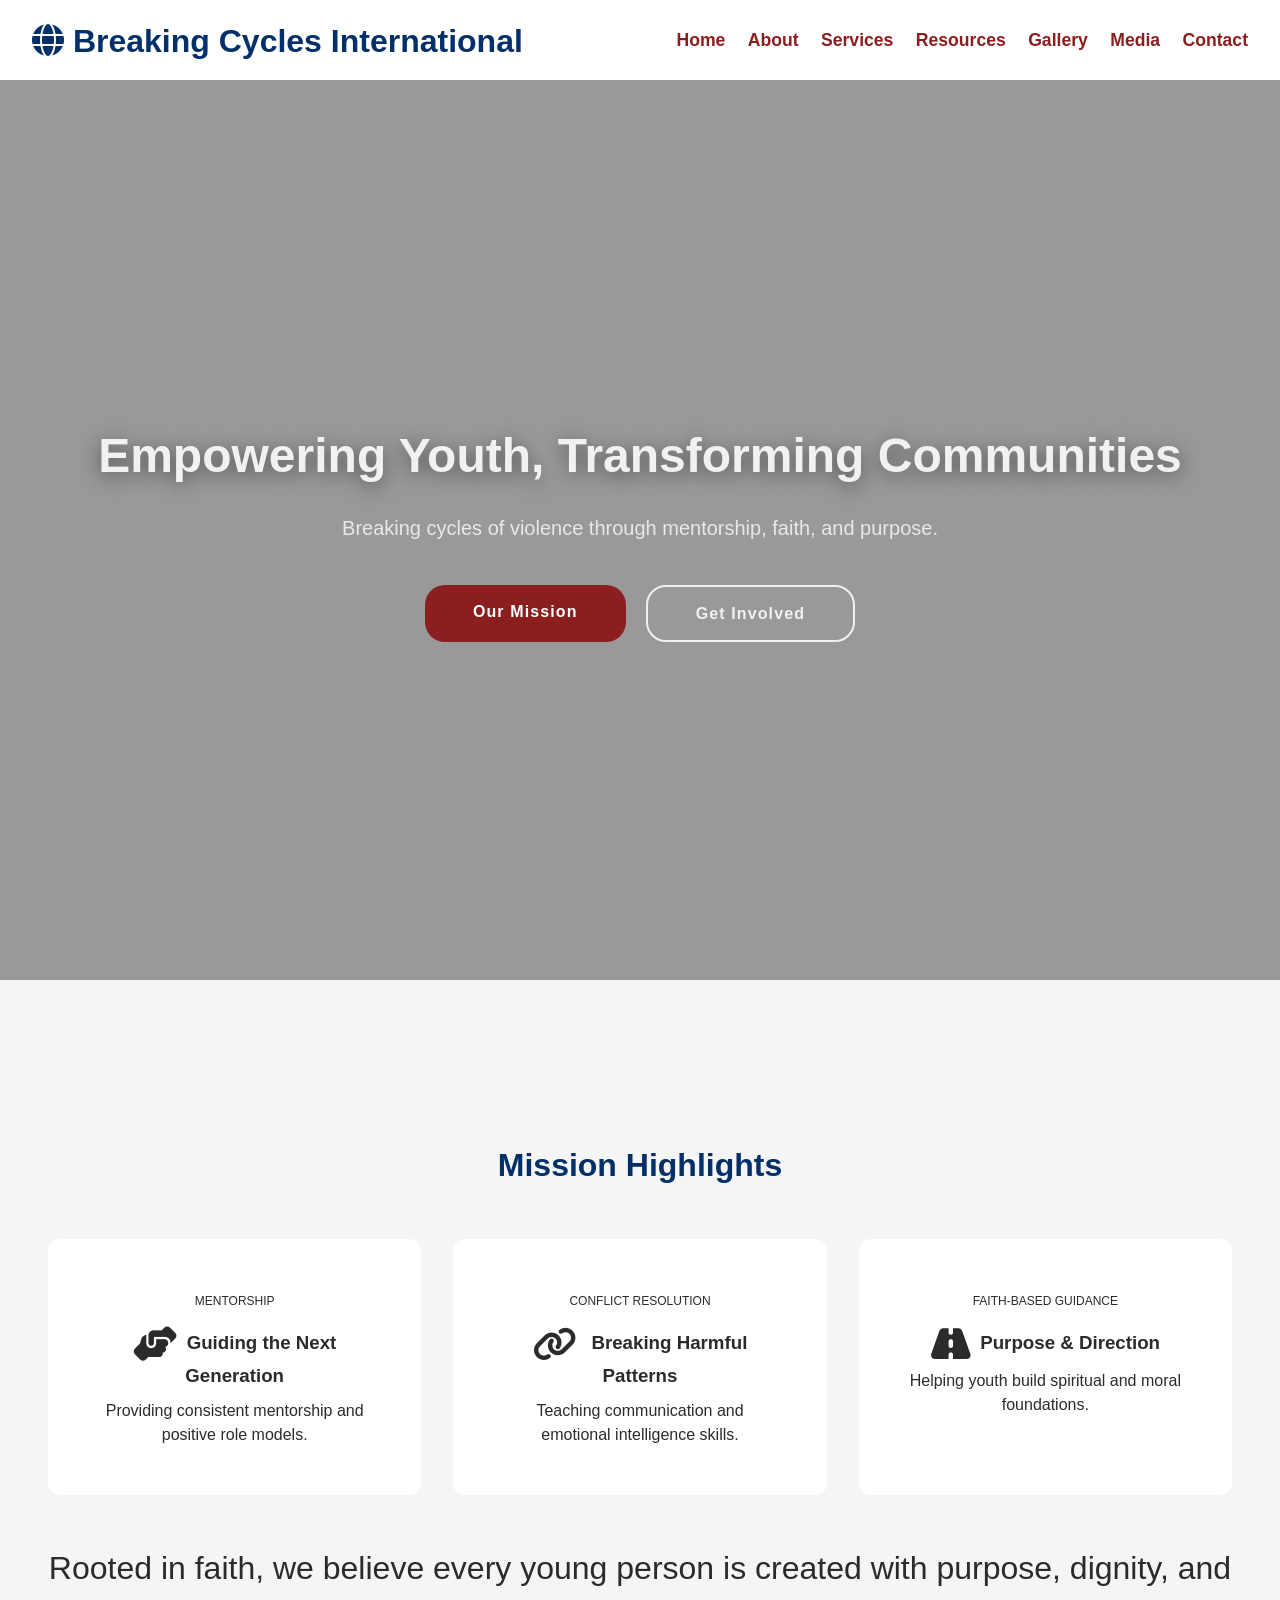
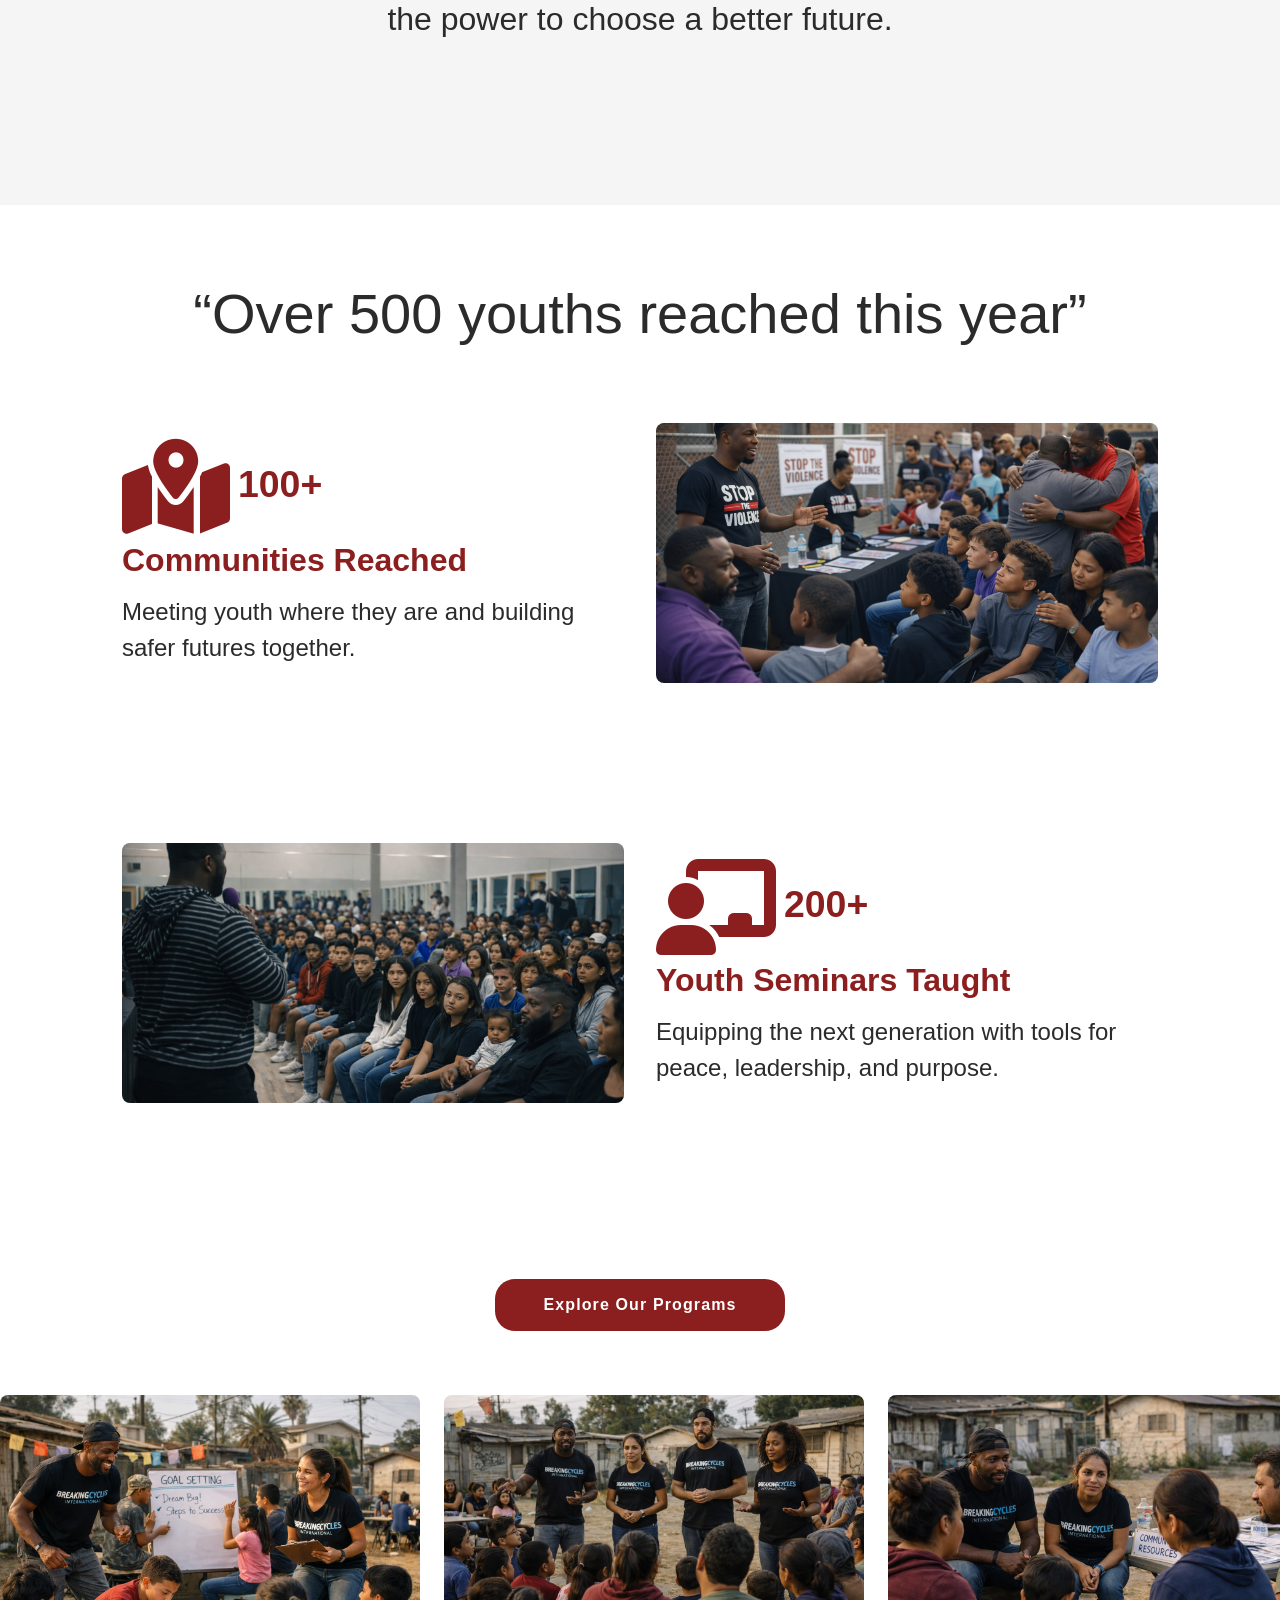
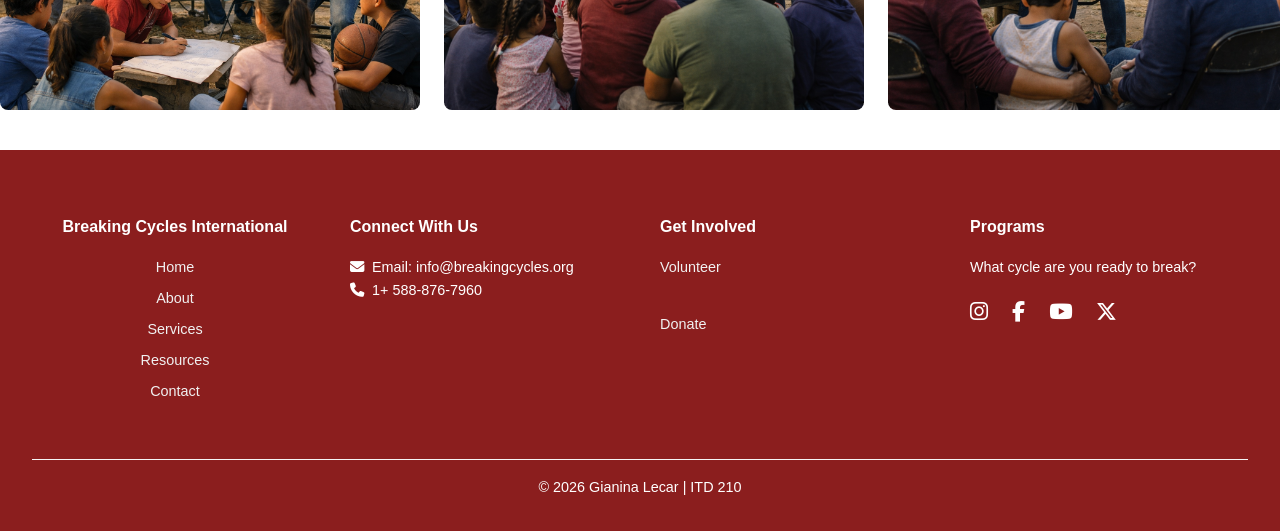
==== commit 3b111374: "About Updates" ====
--- a/index.html
+++ b/index.html
@@ -196,17 +196,20 @@
                <!-- Stats End -->
          </section>
 
-         <div class="scroll-container">
-            <img src="images/mentor_kids.png" alt="A group of mentors with a group of children">
-            <img src="images/mentor_speech.png" alt="Four mentors standing and giving a speech to a group of seated parents and kids">
-            <img src="images/mentor_parents.png" alt="Two mentors talking to a small group of parents">
-            <img src="images/one_one.png" alt="A mentor talking to a young child">
-
-            <!-- duplicate set -->
-            <img src="images/mentor_kids.png">
-            <img src="images/mentor_speech.png">
-            <img src="images/mentor_parents.png">
-            <img src="images/one_one.png">
+         <div class="scroll-wrapper">
+            <div class="scroll-container">
+               <!-- original images -->
+               <img src="images/mentor_kids.png" alt="A group of mentors with children">
+               <img src="images/mentor_speech.png" alt="Mentors giving a speech">
+               <img src="images/mentor_parents.png" alt="Mentors talking to parents">
+               <img src="images/one_one.png" alt="Mentor talking to a child">
+
+               <!-- duplicate images for seamless loop -->
+               <img src="images/mentor_kids.png" alt="A group of mentors with children">
+               <img src="images/mentor_speech.png" alt="Mentors giving a speech">
+               <img src="images/mentor_parents.png" alt="Mentors talking to parents">
+               <img src="images/one_one.png" alt="Mentor talking to a child">
+            </div>
          </div>
                <!-- IMAGE CREDIT (AI-GENERATED)
                    FILE/PAGE: index.html (Scroll section)
--- a/css/style.css
+++ b/css/style.css
@@ -408,16 +408,35 @@
   scroll-margin-top: 120px;
 }
 /* -- Scroll Images -- */
-.scroll-container{
+.scroll-wrapper {
+  overflow: hidden;
+  width: 100%;
+  margin-bottom: 2.5rem;
+}
+
+.scroll-container {
   display: flex;
-  gap: 16px;
-  overflow-x: auto;
-  overflow-y: hidden;
-  padding: 16px;
-  background-color: #03306a;
-
-  scroll-snap-type: x mandatory;
-  -webkit-overflow-scrolling: touch;
+  gap: 1.5rem;
+  width: max-content;
+  animation: auto-scroll 35s linear infinite;
+}
+
+.scroll-container img {
+  width: 320px;
+  height: auto;
+  object-fit: cover;
+  flex-shrink: 0;
+  border-radius: 1rem;
+}
+
+@keyframes auto-scroll {
+  from {
+    transform: translateX(0);
+  }
+
+  to {
+    transform: translateX(-50%);
+  }
 }
 
 /* AI Assistance Citation
@@ -509,114 +528,107 @@
 On mobile they stack vertically, but horizontally on larger screen.
 */
 
-.team-section{
-padding:4rem 2rem;
-text-align:center;
-}
-
-.team-grid{
-display:grid;
-grid-template-columns:1fr;
-gap:3rem;
-row-gap: 8rem;
-margin-top:3rem;
-}
-
-/* CARD CONTAINER */
-
-.team-card{
-perspective:1000px;
-height:345px;
-}
-
-/* DIRECTOR LARGER */
-
-.director{
-height:730px;
-}
-
-/* INNER CARD */
-
-.card-inner{
-position:relative;
-width:100%;
-height:100%;
-transition:transform .7s ease;
-transform-style:preserve-3d;
-}
-
-/* FLIP EFFECT */
-
-.team-card:hover .card-inner{
-transform:rotateY(180deg);
-}
-
-/* CARD FACES */
+.team-grid {
+  display: grid;
+  grid-template-columns: repeat(auto-fit, minmax(260px, 1fr));
+  gap: 2rem;
+  align-items: stretch;
+}
+
+.team-card {
+  perspective: 1000px;
+  min-height: 420px;
+}
+
+.card-inner {
+  position: relative;
+  width: 100%;
+  height: 100%;
+  min-height: 420px;
+  transition: transform 0.7s ease;
+  transform-style: preserve-3d;
+}
+
+.team-card:hover .card-inner,
+.team-card:focus-within .card-inner {
+  transform: rotateY(180deg);
+}
 
 .card-front,
-.card-back{
-position:absolute;
-width:100%;
-height:100%;
-border-radius:14px;
-overflow:hidden;
-backface-visibility:hidden;
-box-shadow:0 10px 25px rgba(0,0,0,0.1);
-}
-
-/* CARD FRONT */
-
-.card-front img{
-width:100%;
-height:auto;
-object-fit:cover;
+.card-back {
+  position: absolute;
+  inset: 0;
+  backface-visibility: hidden;
+  border-radius: 1.25rem;
+  overflow: hidden;
+}
+
+.card-front img {
+  width: 100%;
+  height: 320px;
+  object-fit: cover;
+  object-position: top center;
+  display: block;
 }
 
 /* NAME OVERLAY */
 
-.card-info{
-position:absolute;
-bottom:0;
-left:0;
-width:100%;
-padding:1rem;
-background:rgba(0,0,0,.55);
-color:white;
-text-align:center;
-}
-
-.card-info h3{
-margin:0;
-font-size:1.2rem;
-}
-
-.card-info p{
-margin:0;
-font-size:.9rem;
-opacity:.9;
+.card-info {
+  padding: 1.25rem;
+  background: linear-gradient(135deg, #032f68, #8B1E1E);
+  color: white;
+}
+
+.card-info h3 {
+  margin-bottom: 0.25rem;
+  font-size: 1.3rem;
+}
+
+.card-info p {
+  font-size: 0.95rem;
+  opacity: 0.9;
 }
 
 /* CARD BACK */
-
-.card-back{
-background:#03306a;
-color:white;
-transform:rotateY(180deg);
-display:flex;
-flex-direction:column;
-justify-content:center;
-align-items:center;
-text-align:center;
-padding:2rem;
-}
-
-.card-back h3{
-margin-bottom:1rem;
-}
-
-.card-back p{
-line-height:1.6;
-font-size:.95rem;
+.card-back {
+  transform: rotateY(180deg);
+  background: linear-gradient(145deg, #032f68, #061b3a);
+  color: white;
+  padding: 2rem;
+  display: flex;
+  flex-direction: column;
+  justify-content: center;
+}
+
+.role-badge {
+  display: inline-block;
+  width: fit-content;
+  padding: 0.35rem 0.75rem;
+  border-radius: 999px;
+  background: rgba(255, 255, 255, 0.15);
+  font-size: 0.8rem;
+  margin-bottom: 1rem;
+  text-transform: uppercase;
+  letter-spacing: 1px;
+}
+
+.card-back h3 {
+  font-size: 1.5rem;
+  margin-bottom: 0.75rem;
+}
+
+.card-back p {
+  line-height: 1.6;
+  opacity: 0.95;
+}
+
+.card-back ul {
+  margin-top: 1rem;
+  padding-left: 1.2rem;
+}
+
+.card-back li {
+  margin-bottom: 0.4rem;
 }
 
 /* -- About Story Grid --*/
@@ -1568,12 +1580,12 @@
         padding:4rem 1.5rem;
     }
 
-    .team-grid{
-        grid-template-columns:repeat(2,1fr);
-    }
-
-    .director{
-        grid-column:span 2;
+    .team-grid {
+      grid-template-columns: repeat(2, 1fr);
+    }
+
+    .director {
+      grid-column: span 2;
     }
 
     .resources-grid {
@@ -1615,22 +1627,15 @@
         grid-template-columns:repeat(3,1fr);
     }
 
-    .team-grid{
-        grid-template-columns:repeat(4,1fr);
-        grid-auto-rows:260px;
-    }
-
-    .director{
-        grid-column:span 2;
-        grid-row:span 2;
-    }
-
-    .coordinator{
-        grid-column:span 2;
-    }
-
-    .mentor{
-        grid-column:span 1;
+  .team-grid {
+    grid-template-columns: repeat(3, 1fr);
+  }
+
+    .director,
+    .coordinator,
+    .mentor {
+      grid-column: auto;
+      grid-row: auto;
     }
 
     .resources-grid {
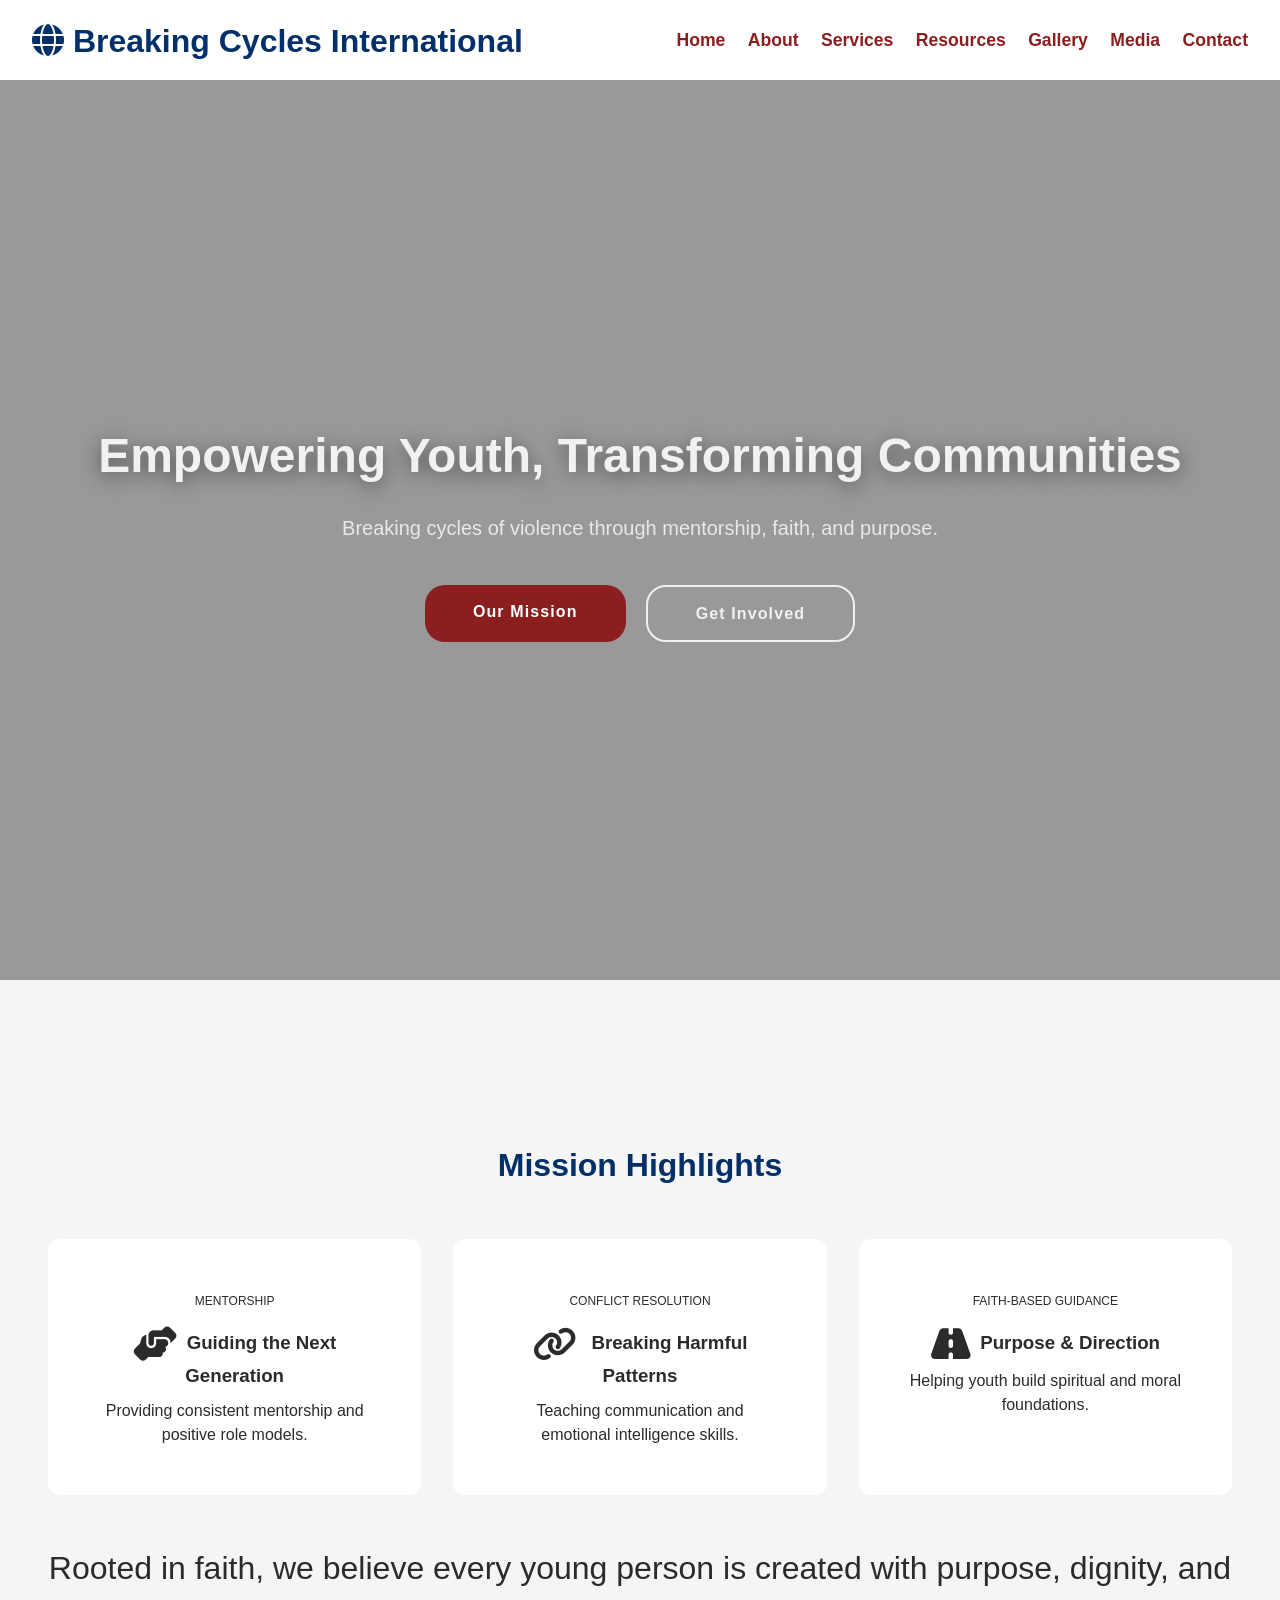
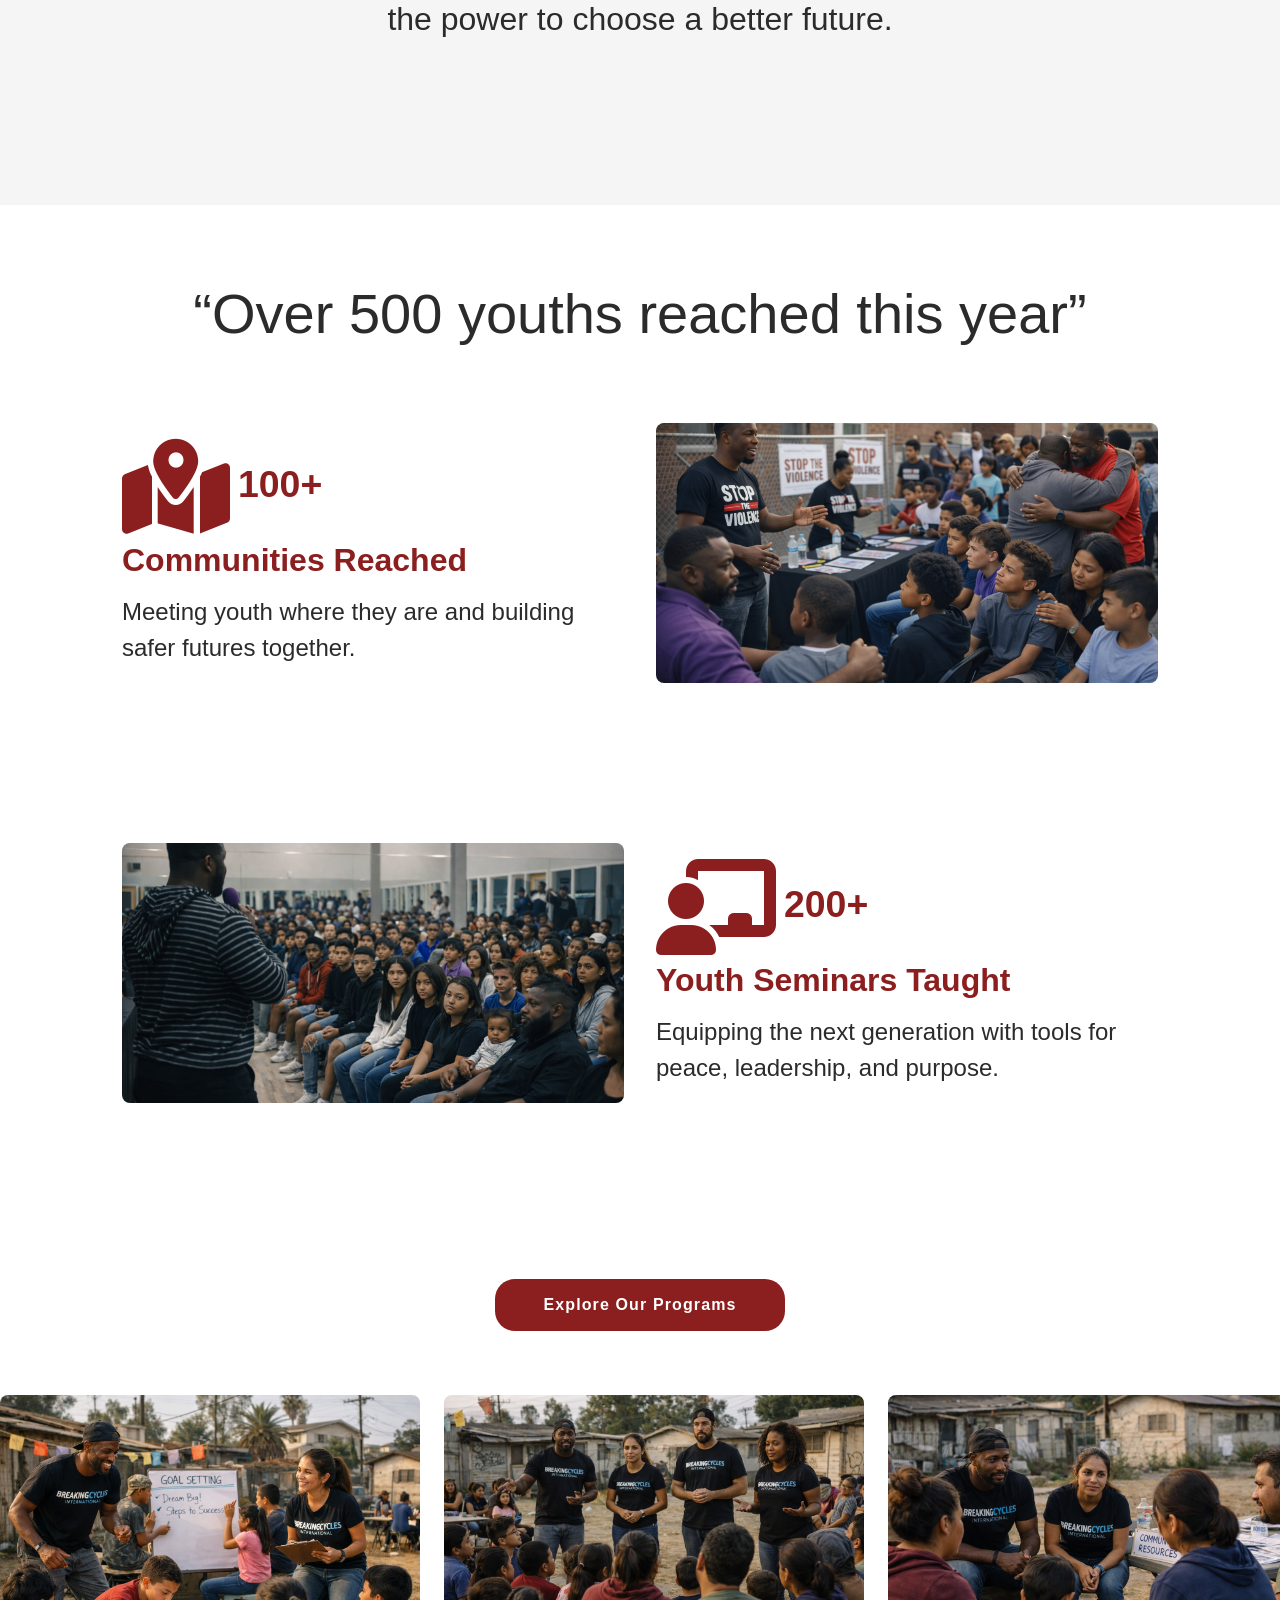
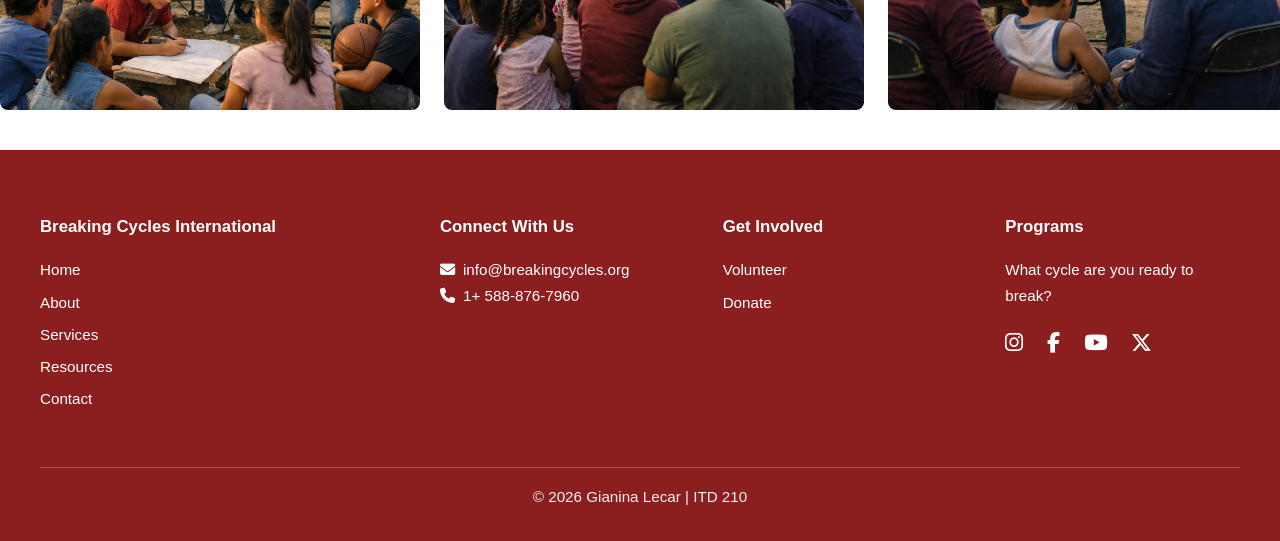
==== commit 60f6b1a4: "Footer changes" ====
--- a/index.html
+++ b/index.html
@@ -280,14 +280,14 @@
          <!-- Column 2 -->
          <div class="footer-column">
             <h4>Connect With Us</h4>
-            <p><i class="fa-solid fa-envelope stat-icon" aria-hidden="true"></i>Email: info@breakingcycles.org</p>
+            <p><i class="fa-solid fa-envelope stat-icon" aria-hidden="true"></i>info@breakingcycles.org</p>
             <p><i class="fa-solid fa-phone stat-icon" aria-hidden="true"></i>1+ 588-876-7960</p>
          </div>
 
          <!-- Column 3 -->
          <div class="footer-column">
             <h4>Get Involved</h4>
-            <a href="#">Volunteer</a><br>
+            <a href="#">Volunteer</a>
             <a href="#">Donate</a>
          </div>
 
--- a/css/style.css
+++ b/css/style.css
@@ -502,24 +502,89 @@
     right:-100px;
 }
 
+/* -- Intro Section -- */
+.about-intro {
+  max-width: 800px;
+  margin: 0 auto;
+  padding: 8rem 2rem;
+  text-align: center;
+}
+
+.about-intro .eyebrow {
+  display: block;
+  color: var(--primary-red);
+  font-weight: 800;
+  text-transform: uppercase;
+  letter-spacing: 0.12em;
+  font-size: 0.8rem;
+  margin-bottom: 0.5rem;
+}
+
+.about-intro h2 {
+  margin-bottom: 1rem;
+}
+
+.about-intro p {
+  font-size: var(--fs-body);
+  line-height: 1.7;
+  color: var(--text-dark);
+}
+
 /* -- About Mission Section -- */
 .about-mission {
-    position: relative;
-    overflow: hidden;
-    text-align: center;
-    padding: 5rem 2rem;
-}
-
-.mission-text {
-    font-size: clamp(1.2rem, 3vw, 1.8rem);
-    max-width: 800px;
-    margin: 2rem auto 0;
-    line-height: 1.6;
-}
-
-.highlight {
-    color: #8B1E1E;
-    font-weight: 700;
+  padding: 5rem 2rem;
+  background:
+    linear-gradient(rgba(3, 47, 104, 0.8), rgba(3, 47, 104, 0.8)),
+    url("../images/group_pic.png") center/cover;
+}
+
+.mission-card {
+  max-width: 750px;
+  margin: 0 auto;
+  padding: 3rem 2rem;
+  text-align: center;
+  background: rgba(255, 255, 255, 0.96);
+  border-radius: 1.5rem;
+  box-shadow: 0 20px 45px rgba(0, 0, 0, 0.18);
+}
+
+.mission-card .eyebrow {
+  display: block;
+  color: var(--primary-red);
+  font-weight: 800;
+  text-transform: uppercase;
+  letter-spacing: 0.12em;
+  font-size: 0.8rem;
+}
+
+.mission-card h2 {
+  margin-top: 0.75rem;
+  font-size: clamp(2rem, 4vw, 3rem);
+  color: var(--primary-blue);
+}
+
+.mission-card p {
+  max-width: 600px;
+  margin: 1rem auto 0;
+  font-size: var(--fs-body);
+  line-height: 1.6;
+}
+
+.mission-pill-row {
+  display: flex;
+  justify-content: center;
+  gap: 0.75rem;
+  flex-wrap: wrap;
+  margin-top: 1.75rem;
+}
+
+.mission-pill-row span {
+  padding: 0.45rem 1rem;
+  border-radius: 999px;
+  background: var(--primary-red);
+  color: white;
+  font-weight: 700;
+  font-size: 0.85rem;
 }
 
 /* 
@@ -528,11 +593,35 @@
 On mobile they stack vertically, but horizontally on larger screen.
 */
 
+.team-section {
+  max-width: 1500px;
+  margin: 0 auto;
+}
+
+.team-section {
+  padding: 5rem 2rem;
+  background: linear-gradient(to bottom, #dddddd, #ffffff);
+}
+
+.team-section h2 {
+  text-align: center;
+  margin-bottom: 0.75rem;
+}
+
+.team-section::before {
+  content: "Meet the people guiding the mission forward.";
+  display: block;
+  text-align: center;
+  max-width: 650px;
+  margin: 0 auto 2.5rem;
+  color: var(--text-dark);
+  font-size: var(--fs-body);
+}
+
 .team-grid {
   display: grid;
-  grid-template-columns: repeat(auto-fit, minmax(260px, 1fr));
+  grid-template-columns: 1fr;
   gap: 2rem;
-  align-items: stretch;
 }
 
 .team-card {
@@ -575,7 +664,7 @@
 
 .card-info {
   padding: 1.25rem;
-  background: linear-gradient(135deg, #032f68, #8B1E1E);
+  background: var(--primary-red);
   color: white;
 }
 
@@ -631,6 +720,7 @@
   margin-bottom: 0.4rem;
 }
 
+
 /* -- About Story Grid --*/
 .story-grid {
     display: grid;
@@ -700,20 +790,6 @@
 
 .about-mission {
   position: relative;
-}
-
-.about-mission::before {
-  content: "";
-  position: absolute;
-  width: 110%;
-  height: 300px;
-  background: #8B1E1E;
-  bottom: 240px;
-  left: -10%;
-  transform: rotate(-4deg);
-  opacity: 0.05;
-  z-index: 0;
-  overflow: hidden;
 }
 
 .about-story {
@@ -1414,65 +1490,76 @@
 
 /* -------   Footer   ------- */
 footer {
-    background: #8B1E1E;
-    color: white;
-    padding: 4rem 2rem 2rem;
+  background: var(--primary-red);
+  color: white;
+  padding: 4rem 2rem 2rem;
+}
+
+.footer-grid {
+  display: grid;
+  grid-template-columns: 1fr;
+  gap: 2.5rem;
+  max-width: 1200px;
+  margin: 0 auto;
+  text-align: center;
 }
 
 .footer-column1 {
-    text-align: center;
-}
-
-.footer-grid {
-    display: grid;
-    grid-template-columns: repeat(auto-fit, minmax(220px, 1fr));
-    gap: 2.5rem;
-    max-width: 1200px;
-    margin: 0 auto;
+  text-align: center;
 }
 
 footer h4 {
-    margin-bottom: 1rem;
-    font-size: 1rem;
-}
-
+  margin-bottom: 1rem;
+  font-family: 'Montserrat', sans-serif;
+  font-size: 1.05rem;
+}
+
+footer p,
 footer a {
-    color: #f1f1f1;
-    text-decoration: none;
-    display: block;
-    margin-bottom: 0.5rem;
-    font-size: 0.9rem;
-}
-
-footer p {
-    color: #fff;
-    font-size: 0.9rem;
-}
-
-.footer-bottom {
-    border-top: 1px solid #F5F5F5;
-    margin-top: 3rem;
-    padding-top: 1rem;
-    text-align: center;
-    font-size: x-small;
-    color: #f1f1f1;
+  font-size: 0.95rem;
+  line-height: 1.7;
+}
+
+footer a {
+  color: #ffffff;
+  text-decoration: none;
+  display: block;
+  margin-bottom: 0.4rem;
+}
+
+footer a:hover {
+  color: #f5d7d7;
 }
 
 footer i {
-    margin-right: 0.5rem;
-    
+  margin-right: 0.5rem;
 }
 
 .social-icons {
   margin-top: 1rem;
   display: flex;
+  justify-content: center;
   gap: 1rem;
 }
 
 .social-icons a {
-  color: #ffffff;
   font-size: 1.3rem;
   transition: transform 0.3s ease, color 0.3s ease;
+}
+
+.social-icons a:hover {
+  color: #f5f5f5;
+  transform: translateY(-3px);
+}
+
+.footer-bottom {
+  max-width: 1200px;
+  margin: 3rem auto 0;
+  padding-top: 1rem;
+  border-top: 1px solid rgba(255,255,255,0.25);
+  text-align: center;
+  font-size: 0.8rem;
+  color: #f1f1f1;
 }
 
 .social-icons a:hover {
@@ -1541,6 +1628,19 @@
         font-size: 2rem;
         color: #8B1E1E;
         cursor: pointer;
+    }
+
+    .footer-grid {
+      grid-template-columns: repeat(2, 1fr);
+      text-align: left;
+    }
+
+    .footer-column1 {
+      text-align: left;
+    }
+
+    .social-icons {
+      justify-content: flex-start;
     }
     .cards {
         grid-template-columns:repeat(2,1fr);
@@ -1623,6 +1723,11 @@
         display:none;
     }
 
+    .footer-grid {
+      grid-template-columns: 1.5fr 1fr 1fr 1fr;
+      gap: 3rem;
+    }
+
     .cards{
         grid-template-columns:repeat(3,1fr);
     }
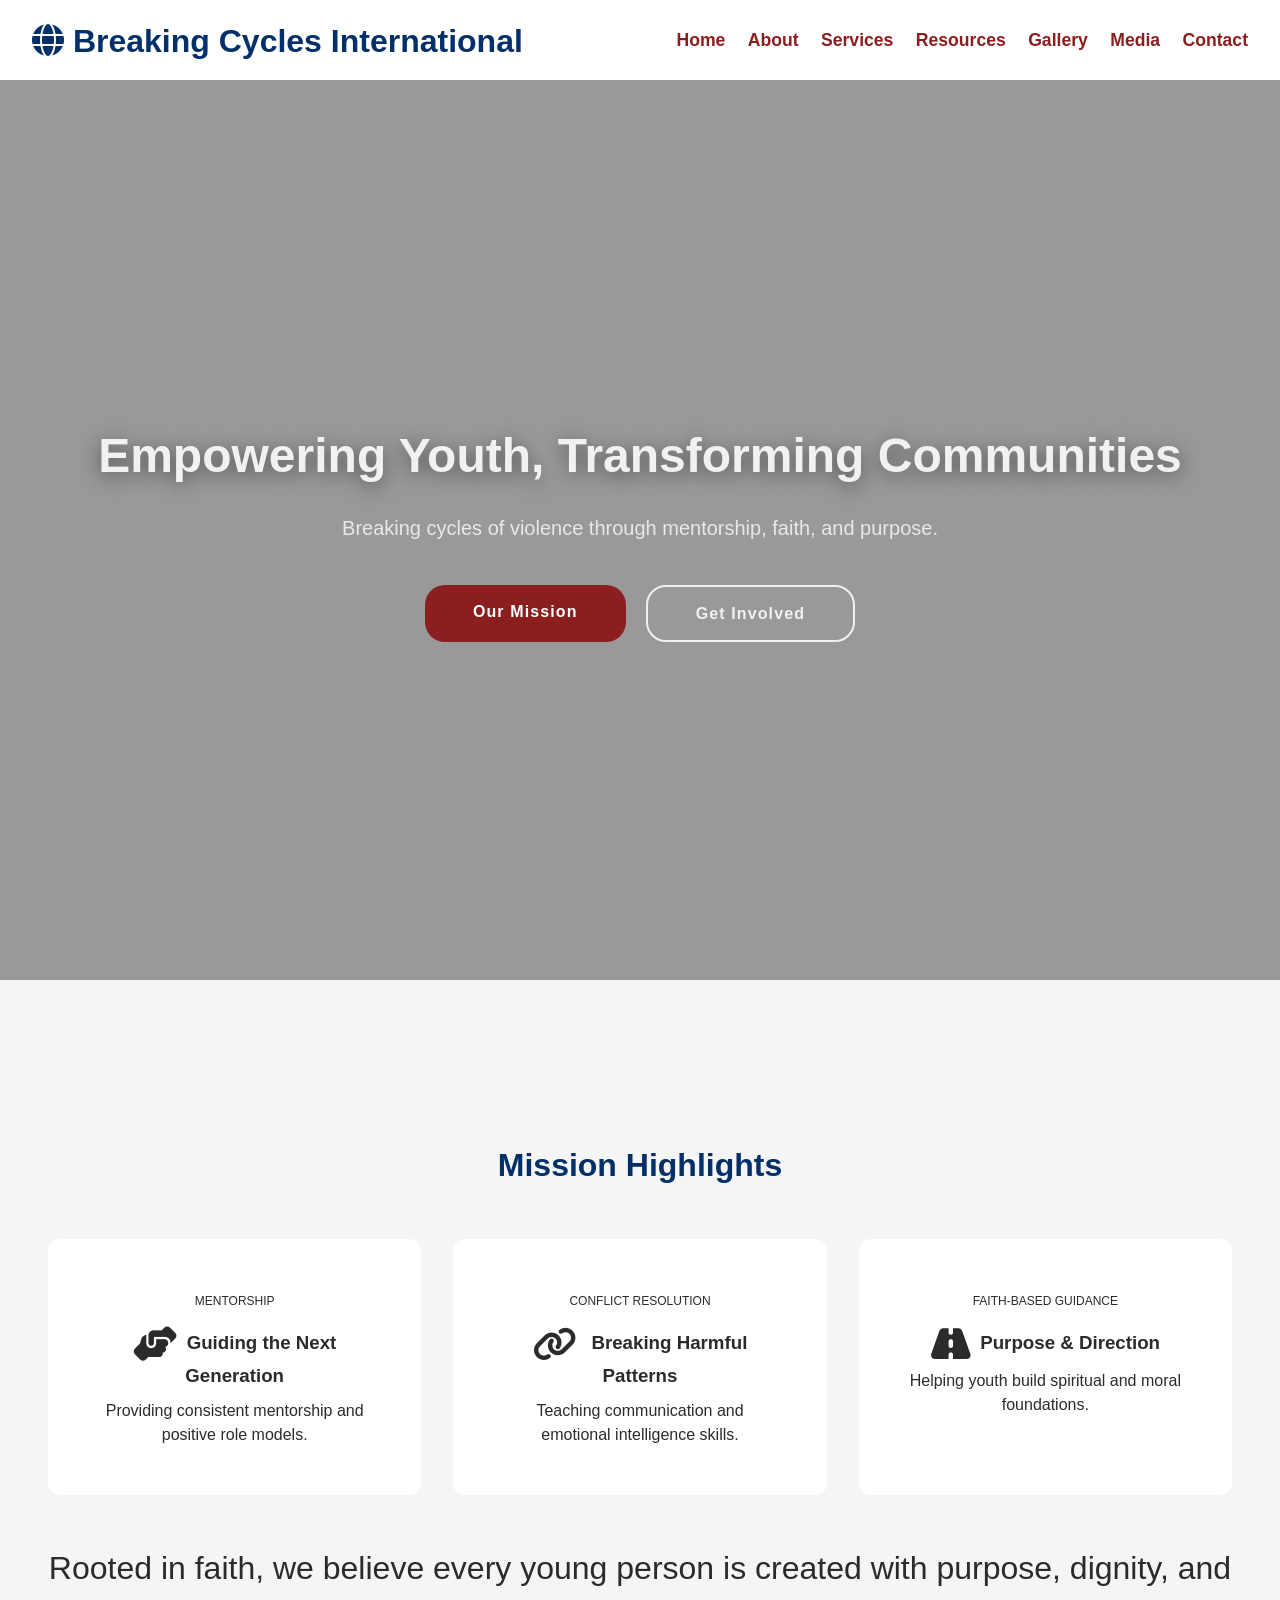
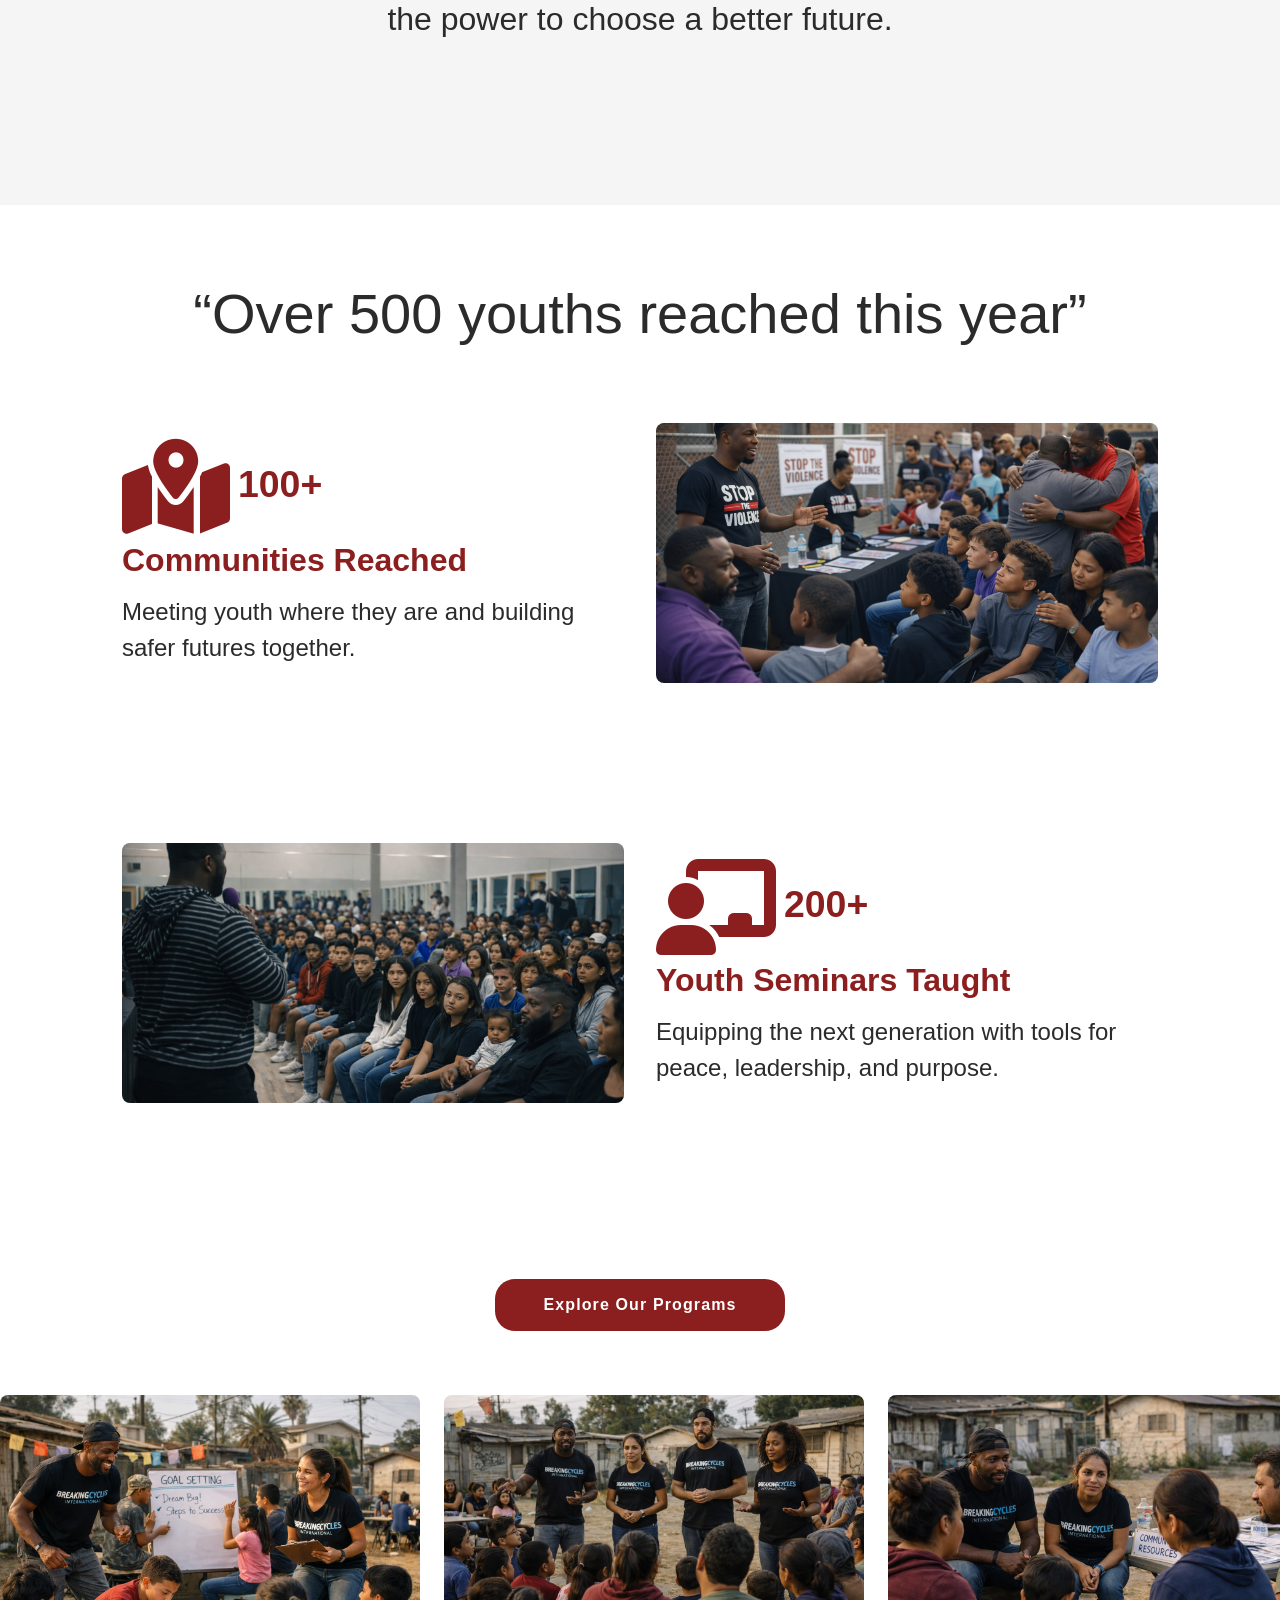
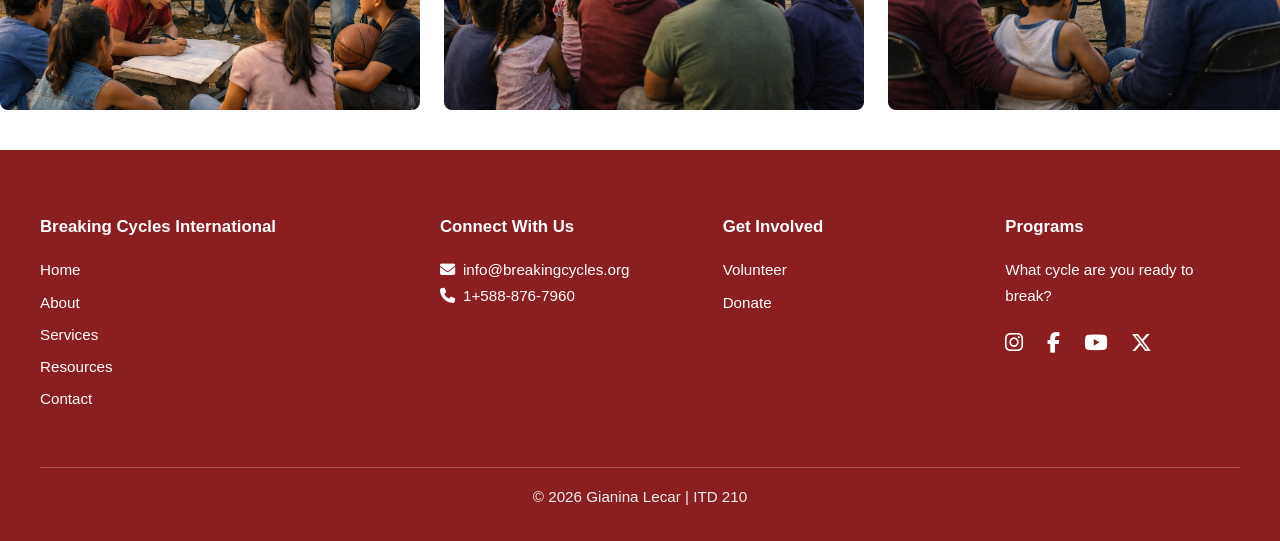
==== commit f5e1523d: "Footer Update" ====
--- a/index.html
+++ b/index.html
@@ -281,7 +281,7 @@
          <div class="footer-column">
             <h4>Connect With Us</h4>
             <p><i class="fa-solid fa-envelope stat-icon" aria-hidden="true"></i>info@breakingcycles.org</p>
-            <p><i class="fa-solid fa-phone stat-icon" aria-hidden="true"></i>1+ 588-876-7960</p>
+            <p><i class="fa-solid fa-phone stat-icon" aria-hidden="true"></i>1+588-876-7960</p>
          </div>
 
          <!-- Column 3 -->
--- a/css/style.css
+++ b/css/style.css
@@ -1488,6 +1488,181 @@
   }
 }
 
+/* ---------------   Contact Page   ---------------- */
+.contact-wrap {
+  max-width: 1150px;
+  margin: 0 auto;
+  padding: 4rem 2rem;
+}
+
+.contact-heading {
+  text-align: center;
+  max-width: 720px;
+  margin: 0 auto 4rem;
+}
+
+.contact-heading p {
+  margin-top: 1rem;
+  font-size: var(--fs-body);
+}
+
+.contact-two-col {
+  display: grid;
+  grid-template-columns: 1fr;
+  gap: 3rem;
+}
+
+.faq,
+.contact-form-card {
+  background: #ffffff;
+  padding: 2rem;
+  border-radius: 1.25rem;
+  box-shadow: 0 12px 30px rgba(0,0,0,0.08);
+}
+
+.faq h2,
+.contact-form-card h2 {
+  margin-bottom: 1.5rem;
+}
+
+.faq-item {
+  border-bottom: 1px solid #eeeeee;
+}
+
+.faq-q {
+  width: 100%;
+  padding: 1rem 0;
+  border: none;
+  background: transparent;
+  color: var(--primary-blue);
+  font: inherit;
+  font-weight: 800;
+  text-align: left;
+  cursor: pointer;
+  display: flex;
+  justify-content: space-between;
+  gap: 1rem;
+}
+
+.faq-q::after {
+  content: "+";
+  color: var(--primary-red);
+  font-weight: 800;
+}
+
+.faq-item.open .faq-q::after {
+  content: "−";
+}
+
+.faq-a {
+  display: none;
+  padding-bottom: 1rem;
+  color: var(--text-dark);
+}
+
+.faq-item.open .faq-a {
+  display: block;
+}
+
+.form-group {
+  margin-bottom: 1.25rem;
+}
+
+.form-group label {
+  display: block;
+  margin-bottom: 0.4rem;
+  font-weight: 800;
+  color: var(--primary-blue);
+}
+
+.form-group input,
+.form-group select,
+.form-group textarea {
+  width: 100%;
+  padding: 0.9rem 1rem;
+  border: 2px solid #dddddd;
+  border-radius: 0.75rem;
+  font: inherit;
+}
+
+.form-group input:focus,
+.form-group select:focus,
+.form-group textarea:focus,
+.faq-q:focus,
+.btn:focus {
+  outline: 3px solid rgba(139, 30, 30, 0.3);
+  border-color: var(--primary-red);
+}
+
+.error-message,
+.form-status {
+  color: #b00020;
+  font-size: 0.9rem;
+  font-weight: 700;
+  margin-top: 0.35rem;
+}
+
+.character-counter {
+  font-size: 0.85rem;
+  margin-top: 0.35rem;
+  color: #555;
+}
+
+/* INPUT ERROR STATE */
+/* This highlights fields that do not pass JavaScript validation. */
+.input-error {
+  border-color: var(--primary-red) !important;
+  background: #fff8f8;
+}
+
+.contact-form-card .btn.primary {
+  width: 100%;
+  margin-top: 0.5rem;
+}
+
+/* SUCCESS CARD */
+/* This card appears when the form is submitted successfully through Formspree. */
+.success-card {
+  margin-top: 2rem;
+  padding: 2rem;
+  text-align: center;
+  background: linear-gradient(145deg, #ffffff, #f5f5f5);
+  border-radius: 1.25rem;
+  border: 1px solid #eeeeee;
+  box-shadow: 0 12px 30px rgba(0,0,0,0.08);
+  animation: successPop 0.5s ease forwards;
+}
+
+.success-card i {
+  font-size: 3rem;
+  color: var(--primary-red);
+  margin-bottom: 1rem;
+}
+
+.success-card h3 {
+  color: var(--primary-blue);
+  font-size: 1.5rem;
+  margin-bottom: 0.75rem;
+}
+
+.success-card p {
+  margin-bottom: 1.5rem;
+  color: var(--text-dark);
+  line-height: 1.6;
+}
+
+@keyframes successPop {
+  from {
+    opacity: 0;
+    transform: scale(0.95) translateY(12px);
+  }
+
+  to {
+    opacity: 1;
+    transform: scale(1) translateY(0);
+  }
+}
+
 /* -------   Footer   ------- */
 footer {
   background: var(--primary-red);
@@ -1620,44 +1795,45 @@
 }
 
 @media (min-width: 720px) {
-    .desktop-nav {
-        display: none;
-    }
-    .menu-toggle {
-        display: block;
-        font-size: 2rem;
-        color: #8B1E1E;
-        cursor: pointer;
-    }
-
-    .footer-grid {
-      grid-template-columns: repeat(2, 1fr);
-      text-align: left;
-    }
-
-    .footer-column1 {
-      text-align: left;
-    }
-
-    .social-icons {
-      justify-content: flex-start;
-    }
-    .cards {
-        grid-template-columns:repeat(2,1fr);
-    }
+  .desktop-nav {
+    display: none;
+  }
+  .menu-toggle {
+    display: block;
+    font-size: 2rem;
+    color: #8B1E1E;
+    cursor: pointer;
+  }
+
+  .footer-grid {
+    grid-template-columns: repeat(2, 1fr);
+    text-align: left;
+  }
+
+  .footer-column1 {
+    text-align: left;
+  }
+
+  .social-icons {
+    justify-content: flex-start;
+  }
+
+  .cards {
+  grid-template-columns:repeat(2,1fr);
+  }
 
     .stat-layout {
-        grid-template-columns: 1fr;
+      grid-template-columns: 1fr;
     }
     .stats-row {
-        grid-template-columns:1fr 1fr;
-        text-align:left;
-        gap: 2rem;
+      grid-template-columns:1fr 1fr;
+      text-align:left;
+      gap: 2rem;
     }
     .stat-img {
-        height: auto;
+      height: auto;
         max-height: 260px;
-        object-fit: cover;
+      object-fit: cover;
     }
 
     /* AI Assistance Citation
@@ -1694,6 +1870,10 @@
 
     .gallery-grid {
     grid-template-columns: repeat(2, 1fr);
+    }
+
+  .contact-wrap {
+    padding: 5rem 2rem;
   }
 
 }
@@ -1775,6 +1955,11 @@
   .menu-toggle {
     display: none;
   }
+
+  .contact-two-col {
+    grid-template-columns: 0.9fr 1.1fr;
+    align-items: start;
+  }  
 }
 
 @media (prefers-reduced-motion: reduce) {
